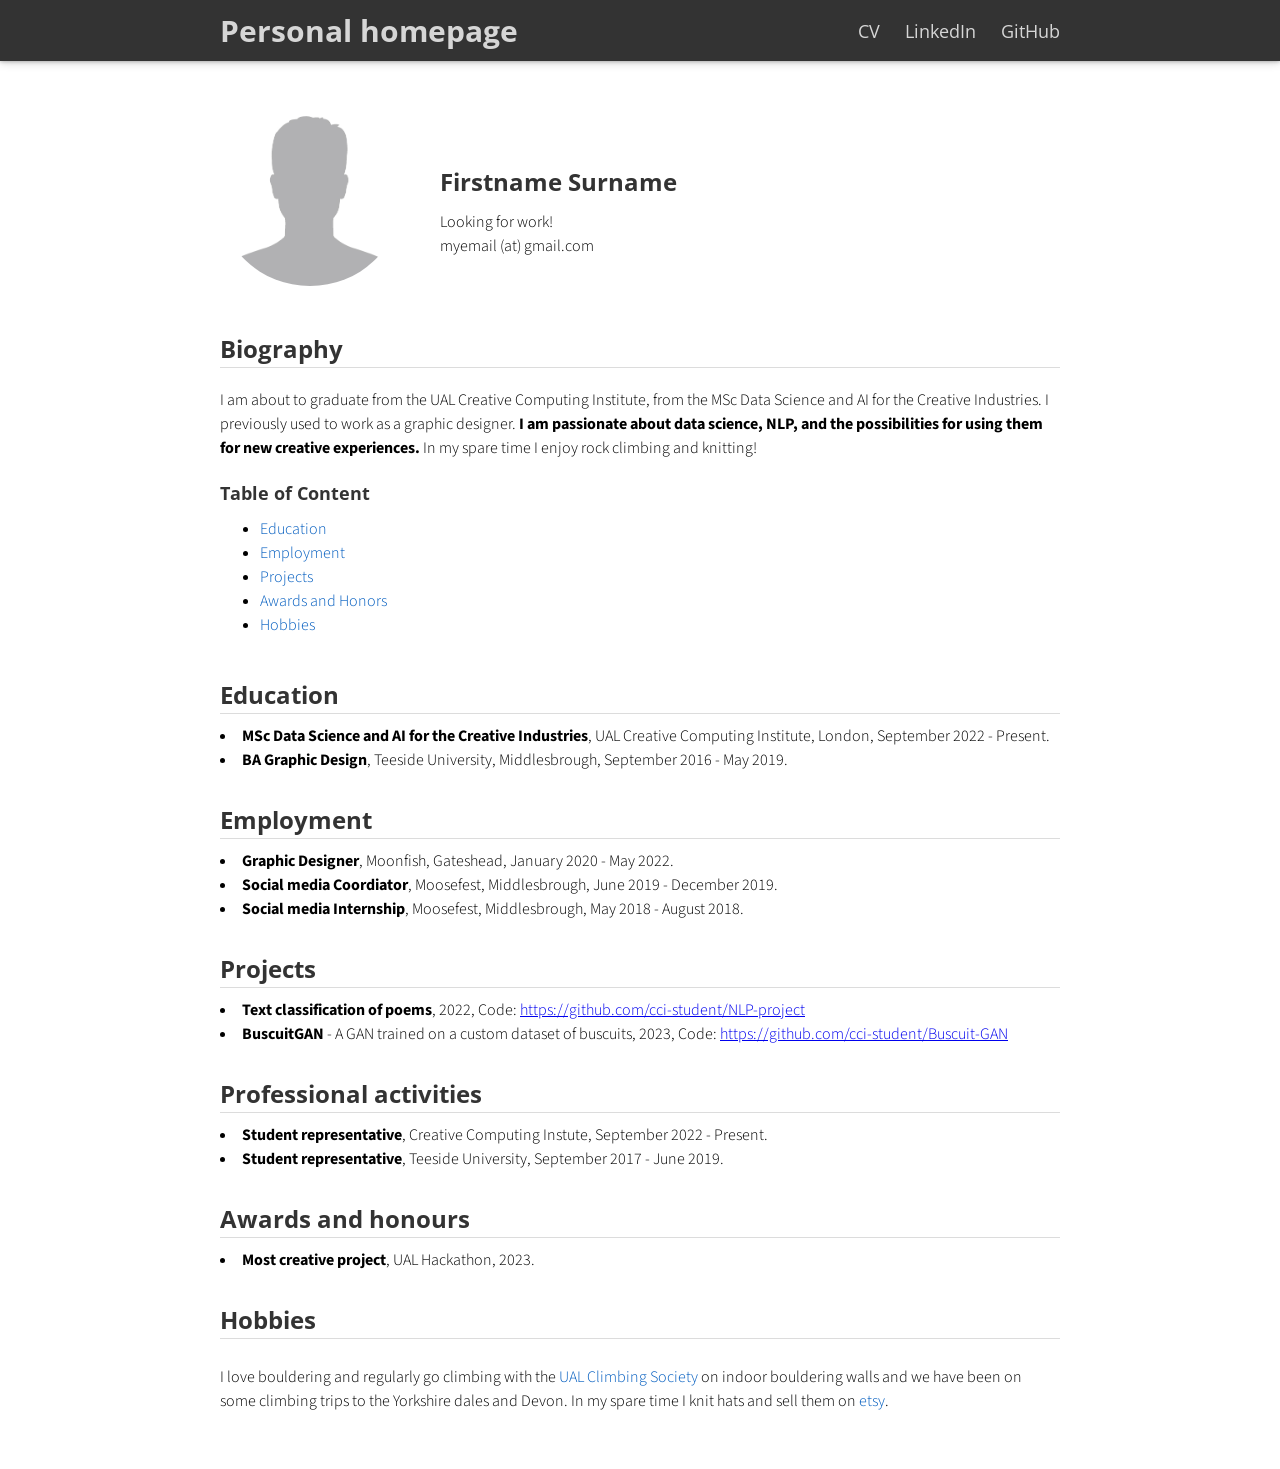
==== index.html @ f618147a "1" ====
<!doctype html>
<html>

<head>
  <title>Personal webpage</title>
  <meta charset="utf-8" name="viewport" content="width=device-width, initial-scale=1">
  <link href="css/frame.css" media="screen" rel="stylesheet" type="text/css" />
  <link href="css/controls.css" media="screen" rel="stylesheet" type="text/css" />
  <link href="css/custom.css" media="screen" rel="stylesheet" type="text/css" />
  <link href='https://fonts.googleapis.com/css?family=Open+Sans:400,700' rel='stylesheet' type='text/css'>
  <link href='https://fonts.googleapis.com/css?family=Open+Sans+Condensed:300,700' rel='stylesheet' type='text/css'>
  <link href="https://fonts.googleapis.com/css?family=Source+Sans+Pro:400,700" rel="stylesheet">
  <script src="https://ajax.googleapis.com/ajax/libs/jquery/3.3.1/jquery.min.js"></script>
  <script src="js/menu.js"></script>
  <script>
    (function (i, s, o, g, r, a, m) {
      i['GoogleAnalyticsObject'] = r;
      i[r] = i[r] || function () {
        (i[r].q = i[r].q || []).push(arguments)
      }, i[r].l = 1 * new Date();
      a = s.createElement(o),
        m = s.getElementsByTagName(o)[0];
      a.async = 1;
      a.src = g;
      m.parentNode.insertBefore(a, m)
    })(window, document, 'script', 'https://www.google-analytics.com/analytics.js', 'ga');
    ga('create', 'UA-103598896-1', 'auto');
    ga('send', 'pageview');
  </script>
</head>

<body>
  <div class="menu-container"></div>
  <div class="content-container">
    <div class="content">
      <div class="content-table flex-column">
        <div class="flex-row">
          <div class="flex-item flex-column">
            <img class="image" id="me" src="img/blank-profile-pic.jpeg">
          </div>
          <div class="flex-item flex-column">
            <h2>Firstname Surname</h2>
            <p class="text">
              Looking for work!<br>
              myemail (at) gmail.com<br>
           </p>
          </div>
        </div>
        <div class="flex-row">
          <div class="flex-item flex-column">
            <h2>Biography</h2>
            <hr>
            <p class="text">
              I am about to graduate from the UAL Creative Computing Institute, from the MSc Data Science and AI for the Creative Industries. I previously used to work as a graphic designer.
              <b>I am passionate about data science, NLP, and the possibilities for using them for new creative experiences.</b> In my spare time I enjoy rock climbing and knitting!
            </p>
            <h3>Table of Content</h3>
            <ul>
              <li><a href="#Education">Education</a></li>
              <li><a href="#Employment">Employment</a></li>
              <li><a href="#project">Projects</a></li>
              <li><a href="#award">Awards and Honors</a></li>
              <li><a href="#hobbies">Hobbies</a></li>
            </ul>
            <h2 id="project">Education</h2>
            <hr>
            <li><b>MSc Data Science and AI for the Creative Industries</b>, UAL Creative Computing Institute, London, September 2022 - Present.</li>
            <li><b>BA Graphic Design</b>, Teeside University, Middlesbrough, September 2016 - May 2019.</li>
            <h2 id="project">Employment</h2>
            <hr>
            <li><b>Graphic Designer</b>, Moonfish, Gateshead, January 2020 - May 2022.</li>
            <li><b>Social media Coordiator</b>, Moosefest, Middlesbrough, June 2019 - December 2019.</li>
            <li><b>Social media Internship</b>, Moosefest, Middlesbrough, May 2018 - August 2018.</li>
            <h2 id="project">Projects</h2>
            <hr>
            <li><b>Text classification of poems</b>, 2022, Code: <a href= "https://github.com/cci-student/NLP-project">https://github.com/cci-student/NLP-project</li></a>
            <li><b>BuscuitGAN</b> - A GAN trained on a custom dataset of buscuits, 2023, Code: <a href= "https://github.com/cci-student/Buscuit-GAN">https://github.com/cci-student/Buscuit-GAN</li></a>
            <h2 id="professional">Professional activities</h2>
            <hr>
            <li><b>Student representative</b>, Creative Computing Instute, September 2022 - Present.</li>
            <li><b>Student representative</b>, Teeside University, September 2017 - June 2019.</li>
            <h2 id="award">Awards and honours</h2>
            <hr>
            <li><b>Most creative project</b>, UAL Hackathon, 2023.</li>
            <h2 id="hobbies">Hobbies</h2>
            <hr>
            <p>I love bouldering and regularly go climbing with the <a href="https://www.arts-su.com/yourcommunities/clubs/club/ualclimbing/">UAL Climbing Society</a> on indoor bouldering walls and we have been on some climbing trips to the Yorkshire dales and Devon. In my spare time I knit hats and sell them on <a href="https://www.etsy.com/uk/">etsy</a>.</p>
          <!--End Projects-->
        </div>
      </div>
    </div>
  </div>
</body>

</html>
---- css/frame.css ----
/*************************************************************************
 * GitHub: https://github.com/yenchiah/project-website-template
 * Version: v3.40
 * This CSS file is for the website frame
 * If you want to keep this template updated, avoid modifying this file
 * Instead, add your own CSS in the custom.css file
 *************************************************************************/

html,
body {
  margin: 0;
  padding: 0;
  background-color: white;
  font-family: 'Open Sans', Helvetica, Arial, sans-serif;
  left: 0;
  right: 0;
  width: auto;
}

/* This is a hack for FireFox that the <b> tag does not work */
strong,
b {
  font-weight: bold;
}

a {
  outline: none;
  cursor: pointer;
}

img {
  -webkit-touch-callout: none;
  -webkit-user-select: none;
  -khtml-user-select: none;
  -moz-user-select: none;
  -ms-user-select: none;
  user-select: none;
}

video {
  -webkit-touch-callout: none;
  -webkit-user-select: none;
  -khtml-user-select: none;
  -moz-user-select: none;
  -ms-user-select: none;
  user-select: none;
}

h2 {
  font-size: 24px;
  color: #333333;
  margin: 30px 0 0 0;
  padding: 0;
  font-weight: bold;
  font-family: 'Open Sans', Helvetica, Arial, sans-serif;
}

h3 {
  font-size: 18px;
  color: #333333;
  margin: 10px 0 0 0;
  padding: 0;
  font-weight: bold;
  font-family: 'Open Sans', Helvetica, Arial, sans-serif;
}

ul,
ol {
  margin: 10px 0 10px 0;
}

li ol,
li ul {
  margin: 0;
}

hr {
  border: 0;
  height: 1px;
  background: rgb(220, 220, 220);
  margin: 0 0 10px 0;
}

.menu-container {
  z-index: 2;
  position: relative;
  width: 100%;
  background-color: #333333;
  min-width: 300px;
  -webkit-touch-callout: none;
  -webkit-user-select: none;
  -khtml-user-select: none;
  -moz-user-select: none;
  -ms-user-select: none;
  user-select: none;
  box-shadow: 0 0px 4px rgb(0 0 0 / 32%), 0 0px 10px rgb(0 0 0 / 23%);
}

.menu {
  position: relative;
  margin: 0 auto;
  max-width: 900px;
}

.menu .menu-table {
  padding: 0px 10px;
  width: 100%;
  margin: 0;
}

.menu .menu-highlight {
  color: rgb(255, 255, 255) !important;
  opacity: 1 !important;
  font-weight: 700 !important;
}

.menu .logo {
  margin-left: 20px;
}

.menu .logo a {
  color: rgba(255, 255, 255, 0.8);
  font-family: 'Open Sans Condensed', Helvetica, Arial, sans-serif;
  font-size: 30px;
  text-decoration: none;
  font-weight: 700;
  flex: 1 auto;
  padding: 10px 0;
}

.menu .logo a:hover {
  cursor: pointer;
}

.menu .logo img {
  margin: 0;
  padding: 0;
}

.menu .menu-button {
  width: 40px;
  height: 40px;
  display: none;
  cursor: pointer;
  margin-right: 20px;
}

.menu .menu-button img {
  width: 30px;
  height: 30px;
}

.menu .menu-items {
  align-self: stretch;
}

.menu .menu-items>a,
.menu .menu-items>div {
  color: rgba(255, 255, 255, 0.8);
  text-decoration: none;
  font-weight: 400;
  font-size: 18px;
  flex: 1 auto;
  transition: opacity 0.1s ease-in-out;
  -moz-transition: opacity 0.1s ease-in-out;
  -webkit-transition: opacity 0.1s ease-in-out;
  font-family: 'Open Sans', Helvetica, Arial, sans-serif;
  white-space: nowrap;
  display: flex;
  align-items: center;
  height: 100%;
}

.menu .menu-items>a:not(:last-child),
.menu .menu-items>div:not(:last-child) {
  margin-right: 25px;
}

.menu .menu-items>a:hover,
.menu .menu-items>div:hover {
  color: rgb(255, 255, 255);
  opacity: 1;
  cursor: pointer;
}

.menu .menu-items .dropdown {
  overflow: hidden;
  cursor: pointer;
}

.menu .menu-items .dropdown .dropbtn {
  font-family: inherit;
  text-decoration: inherit;
  color: inherit;
  font-weight: inherit;
  font-size: inherit;
  transition: inherit;
  -moz-transition: inherit;
  -webkit-transition: inherit;
  white-space: inherit;
  display: flex;
  align-items: center;
  height: 100%;
}

.menu .menu-items .dropdown i {
  color: #ffffff;
  margin-left: 5px;
}

.menu .menu-items .dropdown .dropdown-content {
  display: none;
  position: absolute;
  background-color: #f9f9f9;
  min-width: 100px;
  box-shadow: 0px 8px 16px 0px rgba(0, 0, 0, 0.2);
  z-index: 1;
  top: 100%;
  border-top: 3px solid #848484;
  border-bottom-left-radius: 2px;
  border-bottom-right-radius: 2px;
}

.menu .menu-items .dropdown .dropdown-content a {
  color: black;
  padding: 10px 20px;
  text-decoration: none;
  display: block;
  text-align: left;
}

.menu .menu-items .dropdown .dropdown-content a:hover {
  background-color: #ddd;
  color: black;
}

.menu .menu-items .dropdown .dropdown-content a:last-child:hover {
  border-bottom-left-radius: 2px;
  border-bottom-right-radius: 2px;
}

.menu .menu-items .dropdown:hover .dropdown-content {
  display: block;
}

.content-container {
  z-index: 1;
  position: relative;
  width: 100%;
  min-width: 300px;
}

.content {
  position: relative;
  margin: 0 auto;
  font-size: 16px;
  font-family: 'Source Sans Pro', Helvetica, Arial, sans-serif;
  font-weight: 300;
  line-height: 1.5;
  max-width: 900px;
  overflow-x: auto;
}

.content p a,
.content ul a,
.content ol a {
  text-decoration: none;
  color: #005cbf;
}

.content p a:hover,
.content ul a:hover,
.content ol a:hover {
  text-decoration: underline;
}

.content-table {
  padding: 40px 10px;
  width: 100%;
  margin: 0;
}

.banner {
  position: relative;
  font-size: 16px;
  font-family: 'Source Sans Pro', Helvetica, Arial, sans-serif;
  font-weight: 300;
  line-height: 1.5;
  overflow-x: auto;
  background-color: #005cbf;
  display: flex;
}

.banner .banner-table {
  padding: 0;
  width: 100%;
  margin: 0 auto;
  align-self: flex-end;
}

.banner h2,
.banner h3,
.banner p,
.banner span {
  color: white;
}

.banner .flex-item {
  max-width: 900px;
  margin: 20px auto;
  padding: 0 30px;
}

.flex-column {
  display: flex;
  flex-direction: column;
  flex-wrap: wrap;
  justify-content: flex-start;
  align-items: stretch;
  align-content: stretch;
  box-sizing: border-box;
}

.flex-row-space-between {
  display: flex;
  flex-direction: row;
  flex-wrap: wrap;
  justify-content: space-between;
  align-items: center;
  align-content: stretch;
  box-sizing: border-box;
}

.flex-row {
  display: flex;
  flex-direction: row;
  flex-wrap: wrap;
  justify-content: flex-start;
  align-items: center;
  align-content: stretch;
  box-sizing: border-box;
}

.flex-row-center {
  display: flex;
  flex-direction: row;
  flex-wrap: wrap;
  justify-content: center;
  align-items: center;
  align-content: stretch;
  box-sizing: border-box;
}

.flex-item-stretch {
  flex: 1 auto;
}

.flex-item-stretch-2 {
  flex: 1 auto;
}

.flex-item-stretch-3 {
  flex: 1 auto;
}

.flex-item-stretch-4 {
  flex: 1 auto;
}

.flex-item-stretch-5 {
  flex: 1 auto;
}

.flex-item {
  margin: 0 20px;
}

.left-align {
  float: left;
}

.right-align {
  float: right;
}

.full-width {
  width: 100%;
}

.badge-text {
  font-size: 30px;
  font-weight: 700;
}

.text {
  margin: 10px 0 10px 0;
  padding: 0;
}

.text-large-margin {
  margin: 15px 0 15px 0;
  padding: 0;
}

.text-small-margin {
  margin: 5px 0 5px 0;
  padding: 0;
}

.text-no-margin {
  margin: 0;
  padding: 0;
}

.image {
  border-radius: 2px;
  width: 100%;
  margin: 15px 0;
  -webkit-touch-callout: none;
  -webkit-user-select: none;
  -khtml-user-select: none;
  -moz-user-select: none;
  -ms-user-select: none;
  user-select: none;
  display: flex;
}

.image.center {
  align-self: center;
}

.image img,
.image video {
  width: 100%;
  height: 100%;
  box-sizing: border-box;
  display: table-cell;
  overflow: hidden;
  border-radius: 2px;
}

.adaptive-image {
  background-position: center;
  background-repeat: no-repeat;
  background-size: cover;
}

.image-wrap-text {
  float: left;
  margin: 5px 40px 25px 0;
}

.image-caption {
  width: 100%;
  text-align: center;
  margin-top: -10px;
  margin-bottom: 10px;
}

.max-width-400 {
  max-width: 400px;
}

.max-width-140 {
  max-width: 140px;
}

ol.publication {
  display: flex;
  flex-direction: column-reverse;
  list-style: none;
  margin: 7px 0 7px 0;
  padding: 0;
  flex-wrap: wrap;
}

ol.publication li {
  display: flex;
  align-items: baseline;
  margin: 0;
  padding: 0;
}

ol.publication li p:before {
  line-height: 1;
  margin-right: 5px;
}

ol.publication.C-list {
  counter-reset: C-counter;
}

ol.publication.C-list li p {
  counter-increment: C-counter;
}

ol.publication.C-list li p:before {
  content: "[C"counter(C-counter)"]";
}

ol.publication.J-list {
  counter-reset: J-counter;
}

ol.publication.J-list li p {
  counter-increment: J-counter;
}

ol.publication.J-list li p:before {
  content: "[J"counter(J-counter)"]";
}

ol.publication.T-list {
  counter-reset: T-counter;
}

ol.publication.T-list li p {
  counter-increment: T-counter;
}

ol.publication.T-list li p:before {
  content: "[T"counter(T-counter)"]";
}

ol.publication.O-list {
  counter-reset: O-counter;
}

ol.publication.O-list li p {
  counter-increment: O-counter;
}

ol.publication.O-list li p:before {
  content: "[O"counter(O-counter)"]";
}

ol.publication.P-list {
  counter-reset: P-counter;
}

ol.publication.P-list li p {
  counter-increment: P-counter;
}

ol.publication.P-list li p:before {
  content: "[P"counter(P-counter)"]";
}

ol.publication.M-list {
  counter-reset: M-counter;
}

ol.publication.M-list li p {
  counter-increment: M-counter;
}

ol.publication.M-list li p:before {
  content: "[M"counter(M-counter)"]";
}

ol.publication.F-list {
  counter-reset: F-counter;
}

ol.publication.F-list li p {
  counter-increment: F-counter;
}

ol.publication.F-list li p:before {
  content: "[F"counter(F-counter)"]";
}

ol.publication.A-list {
  counter-reset: A-counter;
}

ol.publication.A-list li p {
  counter-increment: A-counter;
}

ol.publication.A-list li p:before {
  content: "[A"counter(A-counter)"]";
}

ol.nested {
  list-style: none;
  counter-reset: item;
}

ol.nested>li:before {
  counter-increment: item;
  content: counters(item, ".") ". ";
  padding-right: 0.6em;
}

.noselect {
  -webkit-touch-callout: none;
  -webkit-user-select: none;
  -khtml-user-select: none;
  -moz-user-select: none;
  -ms-user-select: none;
  user-select: none;
}

.center-align-content {
  display: flex;
  justify-content: center;
  align-items: center;
}

.left-align-content {
  display: flex;
  justify-content: flex-start;
  align-items: center;
}

.text-large {
  font-size: 20px;
}

.text-small {
  font-size: 12px;
}

.text-italic {
  font-style: italic;
}

.text-justify {
  text-align: justify;
}

.text-center {
  text-align: center;
}

.iframe-container {
  position: absolute;
  top: 61px;
  bottom: 0;
  left: 0;
  height: auto;
  width: 100%;
  min-width: 300px;
}

.iframe {
  border: 0;
  width: 100%;
  height: 100%;
}

.iframe-in-body {
  width: 100%;
  height: 400px;
  border: 1px solid #666666;
  margin: 15px 0;
}

.iframe-in-tab {
  width: 100%;
  height: 400px;
  border: 0;
  margin: 0;
  padding: 0;
}

.force-no-scroll {
  overflow-y: hidden;
}

.force-scroll {
  overflow-y: scroll;
}

.highlight-text {
  font-weight: bold;
}

.custom-text-info,
.custom-text-info p,
.custom-text-info a {
  color: #17a2b8;
}

.custom-text-info a:hover {
  color: #007082;
}

.custom-text-primary,
.custom-text-primary p,
.custom-text-primary a {
  color: #007bff;
}

.custom-text-primary a:hover {
  color: #005cbf;
}

.custom-text-danger,
.custom-text-danger p,
.custom-text-danger a {
  color: #dc3545;
}

.custom-text-danger a:hover {
  color: #a71120;
}

.gallery {
  display: flex;
  flex-direction: row;
  flex-wrap: wrap;
  justify-content: flex-start;
  align-items: center;
  align-content: stretch;
  box-sizing: border-box;
  width: 100%;
  padding: 0 5px;
}

.gallery>a.flex-column,
.gallery>div.flex-column {
  color: black;
  text-decoration: none;
  padding: 15px;
  cursor: default;
}

.gallery>a.flex-column>img,
.gallery>a.flex-column>video,
.gallery>div.flex-column>img,
.gallery>div.flex-column>video {
  border-radius: 2px;
  width: 100%;
  background-image: url(../img/loading.gif);
  background-repeat: no-repeat;
  background-size: 30px 30px;
  background-position: center;
  min-height: 50px;
}

.gallery>a.flex-column>div,
.gallery>div.flex-column>div,
.gallery>a.flex-column>h3,
.gallery>div.flex-column>h3 {
  width: 100%;
  text-align: center;
}

.masonry {
  column-count: 2;
  column-fill: balance;
  column-gap: 0;
  box-sizing: border-box;
  width: 100%;
  padding: 0 5px;
  position: relative;
}

.masonry figure {
  break-inside: avoid;
  page-break-inside: avoid;
  border: 0;
  color: black;
  text-decoration: none;
  padding: 10px;
  margin: 0;
  cursor: default;
  -webkit-touch-callout: none;
  -webkit-user-select: none;
  -khtml-user-select: none;
  -moz-user-select: none;
  -ms-user-select: none;
  user-select: none;
  border: 5px solid transparent;
  position: relative;
  box-sizing: border-box;
  display: flex;
  flex-direction: column;
  flex-wrap: wrap;
  justify-content: flex-start;
  align-items: stretch;
  align-content: stretch;
}

.masonry figure.selected {
  border: 5px solid #007bff;
  -moz-box-shadow: inset 0 0 4px 1px #6d6d6d;
  -webkit-box-shadow: inset 0 0 4px 1px #6d6d6d;
  box-shadow: inset 0 0 4px 1px #6d6d6d;
}

.masonry figure>img,
.masonry figure>video {
  width: 100%;
  background-image: url(../img/loading.gif);
  background-repeat: no-repeat;
  background-size: 30px 30px;
  background-position: center;
  min-height: 50px;
  display: block;
  box-sizing: border-box;
  position: relative;
}

.masonry figure>figcaption {
  position: absolute;
  bottom: max(min(2vw, 20px), 15px);
  left: max(min(2vw, 20px), 15px);
  right: max(min(2vw, 20px), 15px);
  font-family: 'Oswald', Helvetica, Arial, sans-serif;
  width: auto;
  display: block;
  box-sizing: border-box;
  margin: 0;
  padding: 0;
  font-size: 25px;
  font-size: max(min(6vw, 21px), 16px);
  line-height: 1.3;
  font-weight: bold;
  color: #fff;
  text-align: center;
  background-color: transparent;
  text-shadow: -1px 1px 0 #000, 1px 1px 0 #000, 1px -1px 0 #000, -1px -1px 0 #000;
}

.masonry figure>figcaption.text-only {
  position: initial;
  background-color: rgb(80, 80, 80);
  padding: 20px 20px;
  text-shadow: none;
}

.masonry figure>figcaption.text-bottom {
  position: initial;
  font-family: 'Source Sans Pro', Helvetica, Arial, sans-serif;
  padding: 5px 5px;
  text-shadow: none;
  color: #000;
  font-weight: normal;
  font-size: 16px;
}

.masonry figure>div {
  width: calc(100% - 20px);
  display: block;
  box-sizing: border-box;
  position: absolute;
  line-height: 2;
  top: 10px;
  left: 10px;
  font-family: 'Source Sans Pro', Helvetica, Arial, sans-serif;
  font-size: 14px;
  background-color: rgba(255, 255, 255, 0.5);
  color: #000;
  text-align: center;
  padding: 0;
  height: 30px;
  margin: 0;
}

.masonry figure>div>a {
  cursor: alias;
  font-family: 'Source Sans Pro', Helvetica, Arial, sans-serif;
  font-size: 14px;
  color: #000;
  text-decoration: underline;
}

.custom-table-container {
  display: grid;
  width: fit-content;
  width: -moz-fit-content;
  margin: 15px 0;
}

.custom-table-container.center {
  margin-left: auto;
  margin-right: auto;
}

.custom-table {
  display: block;
  overflow-x: auto;
  border: 1px solid #666666;
  border-collapse: collapse;
  border-spacing: 0;
  empty-cells: show;
  margin: 0;
  padding: 0;
}

.custom-table thead {
  text-align: left;
  border-bottom: 1px solid #666666;
}

.custom-table tfoot {
  border-top: 1px solid #666666;
}

.custom-table tr.bg-color-gray {
  background-color: #dadada;
}

.custom-table tr.bg-color-light-gray {
  background-color: #efefef;
}

.custom-table td,
.custom-table th {
  padding: 5px 10px;
}

.custom-survey p.custom-answer-survey {
  font-family: 'Source Sans Pro', Helvetica, Arial, sans-serif;
  box-sizing: border-box;
  padding: 5px 10px;
  margin-top: 15px;
  margin-bottom: 0;
  margin-right: 0;
  margin-left: 0;
  background: rgb(255, 255, 255);
  border: 1px solid #7d7d7d;
  font-size: 18px;
  outline: none;
  border-radius: 0;
  width: 100%;
  white-space: pre-wrap;
  word-wrap: break-word;
  overflow-y: visible;
  overflow-x: hidden;
  min-height: 40px;
  word-break: break-word;
  hyphens: auto;
}

.custom-survey input.custom-textbox-survey,
.custom-survey textarea.custom-textbox-survey {
  font-family: 'Source Sans Pro', Helvetica, Arial, sans-serif;
  box-sizing: border-box;
  padding: 5px 10px;
  background: rgb(255, 255, 255);
  border: 1px solid #7d7d7d;
  font-size: 18px;
  outline: none;
  border-radius: 0;
  resize: none;
  width: 100%;
  white-space: pre-wrap;
  word-wrap: break-word;
  overflow-y: visible;
  overflow-x: hidden;
  min-height: 130px;
}

.custom-survey input[readonly].custom-textbox-survey,
.custom-survey textarea[readonly].custom-textbox-survey {
  cursor: default;
  background: rgb(230, 230, 230);
}

.custom-survey .custom-radio-group-survey {
  column-count: 1;
  column-fill: balance;
  column-gap: 0;
}

.custom-survey .custom-radio-group-survey.image-only {
  column-count: 2;
  column-fill: balance;
  column-gap: 0;
}

.custom-survey .custom-radio-group-survey div {
  display: flex;
  position: relative;
  width: 100%;
  break-inside: avoid;
}

.custom-survey .custom-radio-group-survey label>img {
  width: calc(100% - 5px);
  margin-top: 5px;
  margin-bottom: 10px;
  border-radius: 51%;
  box-shadow: 0 0px 4px rgba(0, 0, 0, 0.32), 0 0px 10px rgba(0, 0, 0, 0.23);
}

.custom-survey .custom-radio-group-survey input[type="radio"]+label,
.custom-survey .custom-radio-group-survey input[type="checkbox"]+label {
  position: relative;
  padding: 10px 10px 10px 48px;
  cursor: pointer;
  font-size: 16px;
  line-height: 1.8;
  display: grid;
  color: black;
  border: 0;
  font-family: 'Source Sans Pro', Helvetica, Arial, sans-serif;
  -webkit-touch-callout: none;
  -webkit-user-select: none;
  -khtml-user-select: none;
  -moz-user-select: none;
  -ms-user-select: none;
  user-select: none;
  width: 100%;
}

.custom-survey .custom-radio-group-survey.image-only input[type="radio"]+label,
.custom-survey .custom-radio-group-survey.image-only input[type="checkbox"]+label {
  padding: 10px;
}

.custom-survey .custom-radio-group-survey input[type="radio"]+label>figure,
.custom-survey .custom-radio-group-survey input[type="checkbox"]+label>figure {
  break-inside: avoid;
  page-break-inside: avoid;
  border: 0;
  color: black;
  text-decoration: none;
  padding: 0;
  margin: 0 auto;
  cursor: pointer;
  -webkit-touch-callout: none;
  -webkit-user-select: none;
  -khtml-user-select: none;
  -moz-user-select: none;
  -ms-user-select: none;
  user-select: none;
  position: relative;
  box-sizing: border-box;
  display: flex;
  flex-direction: column;
  flex-wrap: wrap;
  justify-content: flex-start;
  align-items: stretch;
  align-content: stretch;
  width: 100%;
}

.custom-survey .custom-radio-group-survey input[type="radio"]+label>figure>img,
.custom-survey .custom-radio-group-survey input[type="radio"]+label>figure>video,
.custom-survey .custom-radio-group-survey input[type="checkbox"]+label>figure>img,
.custom-survey .custom-radio-group-survey input[type="checkbox"]+label>figure>video {
  width: 100%;
  background-image: url(../img/loading.gif);
  background-repeat: no-repeat;
  background-size: 30px 30px;
  background-position: center;
  min-height: 50px;
  display: block;
  box-sizing: border-box;
  position: relative;
}

.custom-survey .custom-radio-group-survey input[type="radio"]+label>figure>figcaption,
.custom-survey .custom-radio-group-survey input[type="checkbox"]+label>figure>figcaption {
  position: absolute;
  bottom: max(min(2vw, 10px), 5px);
  left: max(min(2vw, 10px), 5px);
  right: max(min(2vw, 10px), 5px);
  font-family: 'Oswald', Helvetica, Arial, sans-serif;
  width: auto;
  display: block;
  box-sizing: border-box;
  margin: 0;
  padding: 0;
  font-size: 25px;
  font-size: max(min(4.5vw, 20px), 16px);
  line-height: 1.3;
  font-weight: bold;
  color: #fff;
  text-align: center;
  background-color: transparent;
  text-shadow: -1px 1px 0 #000, 1px 1px 0 #000, 1px -1px 0 #000, -1px -1px 0 #000;
}

.custom-survey .custom-radio-group-survey input[type="radio"]+label>figure>figcaption.text-only,
.custom-survey .custom-radio-group-survey input[type="checkbox"]+label>figure>figcaption.text-only {
  position: initial;
  background-color: rgb(80, 80, 80);
  padding: 25px 25px;
  text-shadow: none;
}

.custom-survey .custom-radio-group-survey input[type="radio"]+label>figure>div,
.custom-survey .custom-radio-group-survey input[type="checkbox"]+label>figure>div {
  width: 100%;
  display: block;
  box-sizing: border-box;
  position: absolute;
  line-height: 2;
  font-family: 'Source Sans Pro', Helvetica, Arial, sans-serif;
  font-size: 14px;
  background-color: rgba(255, 255, 255, 0.5);
  color: #000;
  text-align: center;
  padding: 0;
  height: 30px;
  margin: 0;
}

.custom-survey .custom-radio-group-survey input[type="radio"]+label>figure>div>a,
.custom-survey .custom-radio-group-survey input[type="checkbox"]+label>figure>div>a {
  cursor: alias;
  font-family: 'Source Sans Pro', Helvetica, Arial, sans-serif;
  font-size: 14px;
  color: #000;
  text-decoration: underline;
}

.custom-survey .custom-radio-group-survey input[type="radio"]:not(:disabled):hover,
.custom-survey .custom-radio-group-survey input[type="checkbox"]:not(:disabled):hover {
  color: #333333;
  background-color: #eeeeee;
}

.custom-survey .custom-radio-group-survey input[type="radio"]:disabled,
.custom-survey .custom-radio-group-survey input[type="checkbox"]:disabled {
  opacity: 0.4;
}

.custom-survey .custom-radio-group-survey input[type="radio"],
.custom-survey .custom-radio-group-survey input[type="checkbox"] {
  padding: 0;
  text-align: center;
  outline: none;
  cursor: pointer;
  box-shadow: none;
  transition: background-color 0.1s, box-shadow 0.1s;
  text-decoration: none;
  box-sizing: border-box;
  background-color: white;
  border: 0;
  border-spacing: 0;
  display: inline-block;
  -webkit-touch-callout: none;
  -webkit-user-select: none;
  -khtml-user-select: none;
  -moz-user-select: none;
  -ms-user-select: none;
  user-select: none;
  position: absolute;
  left: -9999px;
}

.custom-survey .custom-radio-group-survey input[type="radio"]:checked+label,
.custom-survey .custom-radio-group-survey input[type="checkbox"]:checked+label {
  color: white;
  background-color: #007bff;
}

.custom-survey .custom-radio-group-survey input[type="radio"]+label:before,
.custom-survey .custom-radio-group-survey input[type="checkbox"]+label:before {
  content: '';
  position: absolute;
  left: 14px;
  top: 14px;
  width: 20px;
  height: 20px;
  border: 1px solid #aaa;
  background: #fff;
  z-index: 1;
}

.custom-survey .custom-radio-group-survey input[type="radio"]+label:before {
  border-radius: 100%;
}

.custom-survey .custom-radio-group-survey input[type="checkbox"]+label:before {
  border-radius: 2px;
}

.custom-survey .custom-radio-group-survey input[type="radio"]+label:after,
.custom-survey .custom-radio-group-survey input[type="checkbox"]+label:after {
  content: '';
  width: 14px;
  height: 14px;
  background: #005cbf;
  position: absolute;
  top: 18px;
  left: 18px;
  -webkit-transition: all 0.1s ease;
  transition: all 0.1s ease;
  z-index: 1;
}

.custom-survey .custom-radio-group-survey input[type="radio"]+label:after {
  border-radius: 100%;
}

.custom-survey .custom-radio-group-survey input[type="checkbox"]+label:after {
  border-radius: 2px;
}

.custom-survey .custom-radio-group-survey input[type="radio"]:not(:checked)+label:after,
.custom-survey .custom-radio-group-survey input[type="checkbox"]:not(:checked)+label:after {
  opacity: 0;
  -webkit-transform: scale(0);
  transform: scale(0);
}

.custom-survey .custom-radio-group-survey input[type="radio"]:checked+label:after,
.custom-survey .custom-radio-group-survey input[type="checkbox"]:checked+label:after {
  opacity: 1;
  -webkit-transform: scale(1);
  transform: scale(1);
}

.custom-survey {
  padding: 25px;
  background-color: #e7e7e7;
  border: 1px solid #2f2f2f;
  border-radius: 0;
  display: flex;
  flex-direction: column;
  flex-wrap: nowrap;
}

.custom-survey .text {
  margin-top: 0;
  margin-bottom: 0;
  color: black;
}

.custom-survey h3 {
  margin-top: 0;
}

.custom-survey .custom-textbox-survey {
  color: black;
}

.custom-survey textarea.custom-textbox-survey::-webkit-input-placeholder {
  /* Edge */
  color: #a8a8a8;
}

.custom-survey textarea.custom-textbox-survey:-ms-input-placeholder {
  /* Internet Explorer */
  color: #a8a8a8;
}

.custom-survey textarea.custom-textbox-survey::placeholder {
  color: #a8a8a8;
}

.custom-survey.answer-mode {
  background-color: #afafaf;
  border: 1px solid #5d5d5d;
}

.custom-survey.answer-mode .custom-radio-group-survey input[type="radio"]+label,
.custom-survey.answer-mode .custom-radio-group-survey input[type="checkbox"]+label {
  border: 3px solid #afafaf;
}

.custom-survey.answer-mode .custom-radio-group-survey input[type="radio"]:not(.highlight)+label,
.custom-survey.answer-mode .custom-radio-group-survey input[type="checkbox"]:not(.highlight):checked+label {
  color: black;
  background-color: #afafaf;
}

.custom-survey.answer-mode .custom-radio-group-survey input[type="radio"].highlight+label,
.custom-survey.answer-mode .custom-radio-group-survey input[type="checkbox"].highlight+label {
  box-shadow: 0px 0px 0px 5px white inset;
  background-color: #007bff;
  color: white;
}

.custom-survey.answer-mode .custom-textbox-survey {
  color: #636363;
}

.custom-survey.answer-mode .custom-textbox-survey:disabled {
  background: #dddddd;
}

.no-top-margin {
  margin-top: 0;
}

.no-bottom-margin {
  margin-bottom: 0;
}

.break-long-url {
  /* These are technically the same, but use both */
  overflow-wrap: break-word;
  word-wrap: break-word;

  -ms-word-break: break-all;
  /* This is the dangerous one in WebKit, as it breaks things wherever */
  word-break: break-all;
  /* Instead use this non-standard one: */
  word-break: break-word;

  /* Adds a hyphen where the word breaks, if supported (No Blink) */
  -ms-hyphens: auto;
  -moz-hyphens: auto;
  -webkit-hyphens: auto;
  hyphens: auto;
}

.graph-title {
  font-size: 20px;
  margin-bottom: 0;
  margin-top: 15px;
}

.add-top-margin {
  margin-top: 15px;
}

.add-top-margin-small {
  margin-top: 5px;
}

.add-top-margin-large {
  margin-top: 30px;
}

.add-bottom-margin {
  margin-bottom: 15px;
}

.add-bottom-margin-small {
  margin-bottom: 5px;
}

.add-bottom-margin-large {
  margin-bottom: 30px;
}

@media screen and (min-width: 900px) {
  .flex-item-stretch {
    flex: 1;
  }

  .flex-item-stretch-2 {
    flex: 2;
  }

  .flex-item-stretch-3 {
    flex: 3;
  }

  .flex-item-stretch-4 {
    flex: 4;
  }

  .flex-item-stretch-5 {
    flex: 5;
  }
}

@media screen and (max-width: 750px) {
  .logo {
    -webkit-tap-highlight-color: transparent;
  }

  .menu .menu-button {
    display: flex;
    flex-direction: row;
    flex-wrap: wrap;
    justify-content: flex-end;
    align-items: center;
    align-content: stretch;
    box-sizing: border-box;
    -webkit-tap-highlight-color: transparent;
  }

  .menu .menu-button:focus {
    pointer-events: none;
  }

  .menu .menu-button:focus+.menu-items {
    display: block;
  }

  .menu .menu-button:focus+.menu-items>a,
  .menu .menu-button:focus+.menu-items>div {
    display: block;
  }

  .menu .menu-items {
    display: none;
    width: 100%;
    margin-bottom: 10px;
    align-self: baseline;
  }

  .menu .menu-items:hover {
    display: block;
  }

  .menu .menu-items>a:not(:last-child),
  .menu .menu-items>div:not(:last-child) {
    margin-right: 0;
  }

  .menu .menu-items>a,
  .menu .menu-items>div {
    display: block;
    width: 100%;
    padding: 10px 0;
    border-top: 1px solid rgba(255, 255, 255, 0.5);
  }

  .menu .menu-items .dropdown {
    padding-bottom: 0;
  }

  .menu .menu-items .dropdown .dropdown-content {
    margin-top: 10px;
    position: relative;
    display: block;
    background-color: inherit;
    color: inherit;
    box-shadow: none;
    border-top: 0;
  }

  .menu .menu-items .dropdown .dropdown-content a {
    border-top: 1px solid rgba(255, 255, 255, 0.5);
    color: rgba(255, 255, 255, 0.8);
    padding: 10px 20px;
    text-decoration: none;
    display: block;
    text-align: left;
  }

  .menu .menu-items .dropdown .dropdown-content a::before {
    content: "";
    display: inline-block;
    width: 0.5em;
    height: 0.5em;
    margin-right: 0.5em;
    margin-top: 0.25em;
    border-left: 1px solid;
    border-bottom: 1px solid;
    vertical-align: top;
    opacity: 0.5;
  }

  .menu .menu-items .dropdown .dropdown-content a:hover {
    background-color: inherit;
    color: inherit;
  }

  .menu .menu-items .dropdown .dropbtn {
    margin-top: 0;
    display: block;
    width: 100%;
    text-align: left;
  }

  .image-wrap-text {
    max-width: 100%;
    margin-bottom: 20px;
    margin-right: 0;
  }
}

@media screen and (min-width: 900px) {
  .masonry {
    column-count: 3;
  }

  .custom-survey .custom-radio-group-survey.image-only {
    column-count: 2;
  }

  .gallery>a.flex-column,
  .gallery>div.flex-column {
    flex: 1 0 25%;
    max-width: 25%;
  }
}

@media screen and (min-width: 700px) and (max-width: 900px) {
  .masonry {
    column-count: 3;
  }

  .custom-survey .custom-radio-group-survey.image-only {
    column-count: 2;
  }

  .gallery>a.flex-column,
  .gallery>div.flex-column {
    flex: 1 0 33.3%;
    max-width: 33.3%;
  }
}

@media screen and (min-width: 500px) and (max-width: 700px) {
  .masonry {
    column-count: 2;
  }

  .custom-survey .custom-radio-group-survey.image-only {
    column-count: 1;
  }

  .gallery>a.flex-column,
  .gallery>div.flex-column {
    flex: 1 0 50%;
    max-width: 50%;
  }
}

@media screen and (max-width: 500px) {
  .masonry {
    column-count: 1;
  }

  .custom-survey .custom-radio-group-survey.image-only {
    column-count: 1;
  }

  .gallery>a.flex-column,
  .gallery>div.flex-column {
    flex: 1 0 100%;
    max-width: 100%;
  }
}
---- css/controls.css ----
/*************************************************************************
 * GitHub: https://github.com/yenchiah/project-website-template
 * Version: v3.40
 * This CSS file has control elements that do not require JavaScript
 * If you want to keep this template updated, avoid modifying this file
 * Instead, add your own CSS in the custom.css file
 *************************************************************************/

.custom-image-button {
  display: flex;
  flex-direction: column;
  flex-wrap: wrap;
  justify-content: flex-start;
  align-items: stretch;
  align-content: stretch;
  box-sizing: border-box;
  text-decoration: none;
  -webkit-touch-callout: none;
  -webkit-user-select: none;
  -khtml-user-select: none;
  -moz-user-select: none;
  -ms-user-select: none;
  user-select: none;
}

.custom-button {
  font-family: 'Open Sans', Helvetica, Arial, sans-serif;
  padding: 10px 20px;
  text-align: center;
  font-size: 14px;
  line-height: 15px;
  outline: none;
  border-radius: 2px;
  cursor: pointer;
  box-shadow: none;
  transition: background-color 0.1s, box-shadow 0.1s, border 0.1s;
  text-decoration: none;
  display: block;
  box-sizing: border-box;
  color: white;
  border: 1px solid #7d7d7d;
  background-color: #7d7d7d;
  -webkit-touch-callout: none;
  -webkit-user-select: none;
  -khtml-user-select: none;
  -moz-user-select: none;
  -ms-user-select: none;
  user-select: none;
}

.custom-button:not(:disabled):hover {
  background-color: #4d4d4d;
  border-color: #4d4d4d;
}

.custom-button:not(:disabled):active {
  background-color: #4d4d4d;
  border-color: #4d4d4d;
}

.custom-button:disabled {
  opacity: 0.4;
  cursor: default;
}

.custom-button-primary {
  background-color: #007bff;
  border-color: #007bff;
}

.custom-button-primary:not(:disabled):hover {
  background-color: #005cbf;
  border-color: #005cbf;
}

.custom-button-primary:not(:disabled):active {
  background-color: #005cbf;
  border-color: #005cbf;
}

.custom-button-danger {
  background-color: #dc3545;
  border-color: #dc3545;
}

.custom-button-danger:not(:disabled):hover {
  background-color: #a71120;
  border-color: #a71120;
}

.custom-button-danger:not(:disabled):active {
  background-color: #a71120;
  border-color: #a71120;
}

.custom-button-info {
  background-color: #17a2b8;
  border-color: #17a2b8;
}

.custom-button-info:not(:disabled):hover {
  background-color: #007082;
  border-color: #007082;
}

.custom-button-info:not(:disabled):active {
  background-color: #007082;
  border-color: #007082;
}

.custom-button-flat {
  font-family: 'Open Sans', Helvetica, Arial, sans-serif;
  text-align: center;
  font-size: 16px;
  line-height: 16px;
  outline: none;
  border-radius: 48px;
  cursor: pointer;
  box-shadow: none;
  transition: background-color 0.1s, box-shadow 0.1s, border 0.1s;
  text-decoration: none;
  color: black;
  border: 1px solid #777777;
  background-color: white;
  padding: 13px;
  display: flex;
  flex-direction: row;
  flex-wrap: wrap;
  justify-content: center;
  align-items: center;
  align-content: center;
  box-sizing: border-box;
  -webkit-touch-callout: none;
  -webkit-user-select: none;
  -khtml-user-select: none;
  -moz-user-select: none;
  -ms-user-select: none;
  user-select: none;
}

.custom-button-flat.large {
  font-size: 18px;
  line-height: 18px;
  padding: 17px;
  border-radius: 56px;
}

.custom-button-flat.small {
  font-size: 14px;
  line-height: 14px;
  padding: 12px;
  border-radius: 42px;
}

.custom-button-flat:disabled {
  opacity: 0.4;
  cursor: default;
}

.custom-button-flat img {
  width: 20px;
  height: 20px;
}

.custom-button-flat.small img {
  width: 16px;
  height: 16px;
}

.custom-button-flat.large img {
  width: 24px;
  height: 24px;
}

.custom-button-flat span {
  margin-left: 6px;
}

input.custom-textbox,
textarea.custom-textbox {
  font-family: 'Source Sans Pro', Helvetica, Arial, sans-serif;
  box-sizing: border-box;
  padding: 5px 10px;
  background: rgb(255, 255, 255);
  border: 1px solid #7d7d7d;
  font-size: 16px;
  outline: none;
  border-radius: 2px;
  resize: vertical;
}

input.custom-textbox {
  min-height: 37px;
  max-height: 37px;
}

textarea.custom-textbox {
  min-height: 60px;
  max-height: 200px;
}

input[readonly].custom-textbox,
textarea[readonly].custom-textbox {
  cursor: default;
  background: rgb(230, 230, 230);
}

.control-group {
  display: flex;
  flex-direction: row;
  flex-wrap: wrap;
  justify-content: flex-start;
  align-items: center;
  align-content: stretch;
  box-sizing: border-box;
  -webkit-touch-callout: none;
  -webkit-user-select: none;
  -khtml-user-select: none;
  -moz-user-select: none;
  -ms-user-select: none;
  user-select: none;
}

.control-group .custom-image-button {
  margin: 10px 0 10px 0;
}

.control-group .custom-image-button:not(:last-child) {
  margin-right: 15px;
}

.control-group .custom-button {
  margin: 10px 0 10px 0;
}

.control-group .custom-button:not(:last-child) {
  margin-right: 15px;
}

.control-group .custom-button-flat {
  margin: 10px 0 10px 0;
}

.control-group .custom-button-flat:not(:last-child) {
  margin-right: 15px;
}

.control-group .custom-textbox {
  margin: 10px 0 10px 0;
}

.control-group .custom-textbox:not(:last-child) {
  margin-right: 15px;
}

@media screen and (max-width: 500px) {
  .stretch-on-mobile {
    margin-left: 0 !important;
    margin-right: 0 !important;
    flex: 1 0 100%;
    max-width: 100%;
  }
}

.pulse-white {
  box-shadow: 0 0 0 rgba(255, 255, 255, 0.5);
  animation: pulse-white 2s infinite;
}

@-webkit-keyframes pulse-white {
  0% {
    -webkit-box-shadow: 0 0 0 0 rgba(255, 255, 255, 0.5);
  }

  70% {
    -webkit-box-shadow: 0 0 0 15px rgba(255, 255, 255, 0);
  }

  100% {
    -webkit-box-shadow: 0 0 0 0 rgba(255, 255, 255, 0);
  }
}

@keyframes pulse-white {
  0% {
    -moz-box-shadow: 0 0 0 0 rgba(255, 255, 255, 0.5);
    box-shadow: 0 0 0 0 rgba(255, 255, 255, 0.5);
  }

  70% {
    -moz-box-shadow: 0 0 0 15px rgba(255, 255, 255, 0);
    box-shadow: 0 0 0 15px rgba(255, 255, 255, 0);
  }

  100% {
    -moz-box-shadow: 0 0 0 0 rgba(255, 255, 255, 0);
    box-shadow: 0 0 0 0 rgba(255, 255, 255, 0);
  }
}

.pulse-black {
  box-shadow: 0 0 0 rgba(0, 0, 0, 0.5);
  animation: pulse-black 2s infinite;
}

@-webkit-keyframes pulse-black {
  0% {
    -webkit-box-shadow: 0 0 0 0 rgba(0, 0, 0, 0.5);
  }

  70% {
    -webkit-box-shadow: 0 0 0 15px rgba(0, 0, 0, 0);
  }

  100% {
    -webkit-box-shadow: 0 0 0 0 rgba(0, 0, 0, 0);
  }
}

@keyframes pulse-black {
  0% {
    -moz-box-shadow: 0 0 0 0 rgba(0, 0, 0, 0.5);
    box-shadow: 0 0 0 0 rgba(0, 0, 0, 0.5);
  }

  70% {
    -moz-box-shadow: 0 0 0 15px rgba(0, 0, 0, 0);
    box-shadow: 0 0 0 15px rgba(0, 0, 0, 0);
  }

  100% {
    -moz-box-shadow: 0 0 0 0 rgba(0, 0, 0, 0);
    box-shadow: 0 0 0 0 rgba(0, 0, 0, 0);
  }
}

.pulse-primary {
  box-shadow: 0 0 0 rgba(0, 123, 255, 0.5);
  animation: pulse-primary 2s infinite;
}

@-webkit-keyframes pulse-primary {
  0% {
    -webkit-box-shadow: 0 0 0 0 rgba(0, 123, 255, 0.5);
  }

  70% {
    -webkit-box-shadow: 0 0 0 15px rgba(0, 123, 255, 0);
  }

  100% {
    -webkit-box-shadow: 0 0 0 0 rgba(0, 123, 255, 0);
  }
}

@keyframes pulse-primary {
  0% {
    -moz-box-shadow: 0 0 0 0 rgba(0, 123, 255, 0.5);
    box-shadow: 0 0 0 0 rgba(0, 123, 255, 0.5);
  }

  70% {
    -moz-box-shadow: 0 0 0 15px rgba(0, 123, 255, 0);
    box-shadow: 0 0 0 15px rgba(0, 123, 255, 0);
  }

  100% {
    -moz-box-shadow: 0 0 0 0 rgba(0, 123, 255, 0);
    box-shadow: 0 0 0 0 rgba(0, 123, 255, 0);
  }
}

.pulse-danger {
  box-shadow: 0 0 0 rgba(220, 53, 69, 0.5);
  animation: pulse-danger 2s infinite;
}

@-webkit-keyframes pulse-danger {
  0% {
    -webkit-box-shadow: 0 0 0 0 rgba(220, 53, 69, 0.5);
  }

  70% {
    -webkit-box-shadow: 0 0 0 15px rgba(220, 53, 69, 0);
  }

  100% {
    -webkit-box-shadow: 0 0 0 0 rgba(220, 53, 69, 0);
  }
}

@keyframes pulse-danger {
  0% {
    -moz-box-shadow: 0 0 0 0 rgba(220, 53, 69, 0.5);
    box-shadow: 0 0 0 0 rgba(220, 53, 69, 0.5);
  }

  70% {
    -moz-box-shadow: 0 0 0 15px rgba(220, 53, 69, 0);
    box-shadow: 0 0 0 15px rgba(220, 53, 69, 0);
  }

  100% {
    -moz-box-shadow: 0 0 0 0 rgba(220, 53, 69, 0);
    box-shadow: 0 0 0 0 rgba(220, 53, 69, 0);
  }
}

.pulse-info {
  box-shadow: 0 0 0 rgba(23, 162, 184, 0.5);
  animation: pulse-info 2s infinite;
}

@-webkit-keyframes pulse-info {
  0% {
    -webkit-box-shadow: 0 0 0 0 rgba(23, 162, 184, 0.5);
  }

  70% {
    -webkit-box-shadow: 0 0 0 15px rgba(23, 162, 184, 0);
  }

  100% {
    -webkit-box-shadow: 0 0 0 0 rgba(23, 162, 184, 0);
  }
}

@keyframes pulse-info {
  0% {
    -moz-box-shadow: 0 0 0 0 rgba(23, 162, 184, 0.5);
    box-shadow: 0 0 0 0 rgba(23, 162, 184, 0.5);
  }

  70% {
    -moz-box-shadow: 0 0 0 15px rgba(23, 162, 184, 0);
    box-shadow: 0 0 0 15px rgba(23, 162, 184, 0);
  }

  100% {
    -moz-box-shadow: 0 0 0 0 rgba(23, 162, 184, 0);
    box-shadow: 0 0 0 0 rgba(23, 162, 184, 0);
  }
}
---- css/custom.css ----
/*************************************************************************
 * This css file is for your own style.
 *************************************************************************/

#me {
  width: 180px;
  border-radius: 50%;
}

.flex-item-stretch-6 {
  flex: 1 auto;
}

.max-width-600 {
  max-width: 900px;
}

@media screen and (min-width: 900px) {
  .flex-item-stretch-6 {
    flex: 5.5;
  }
}
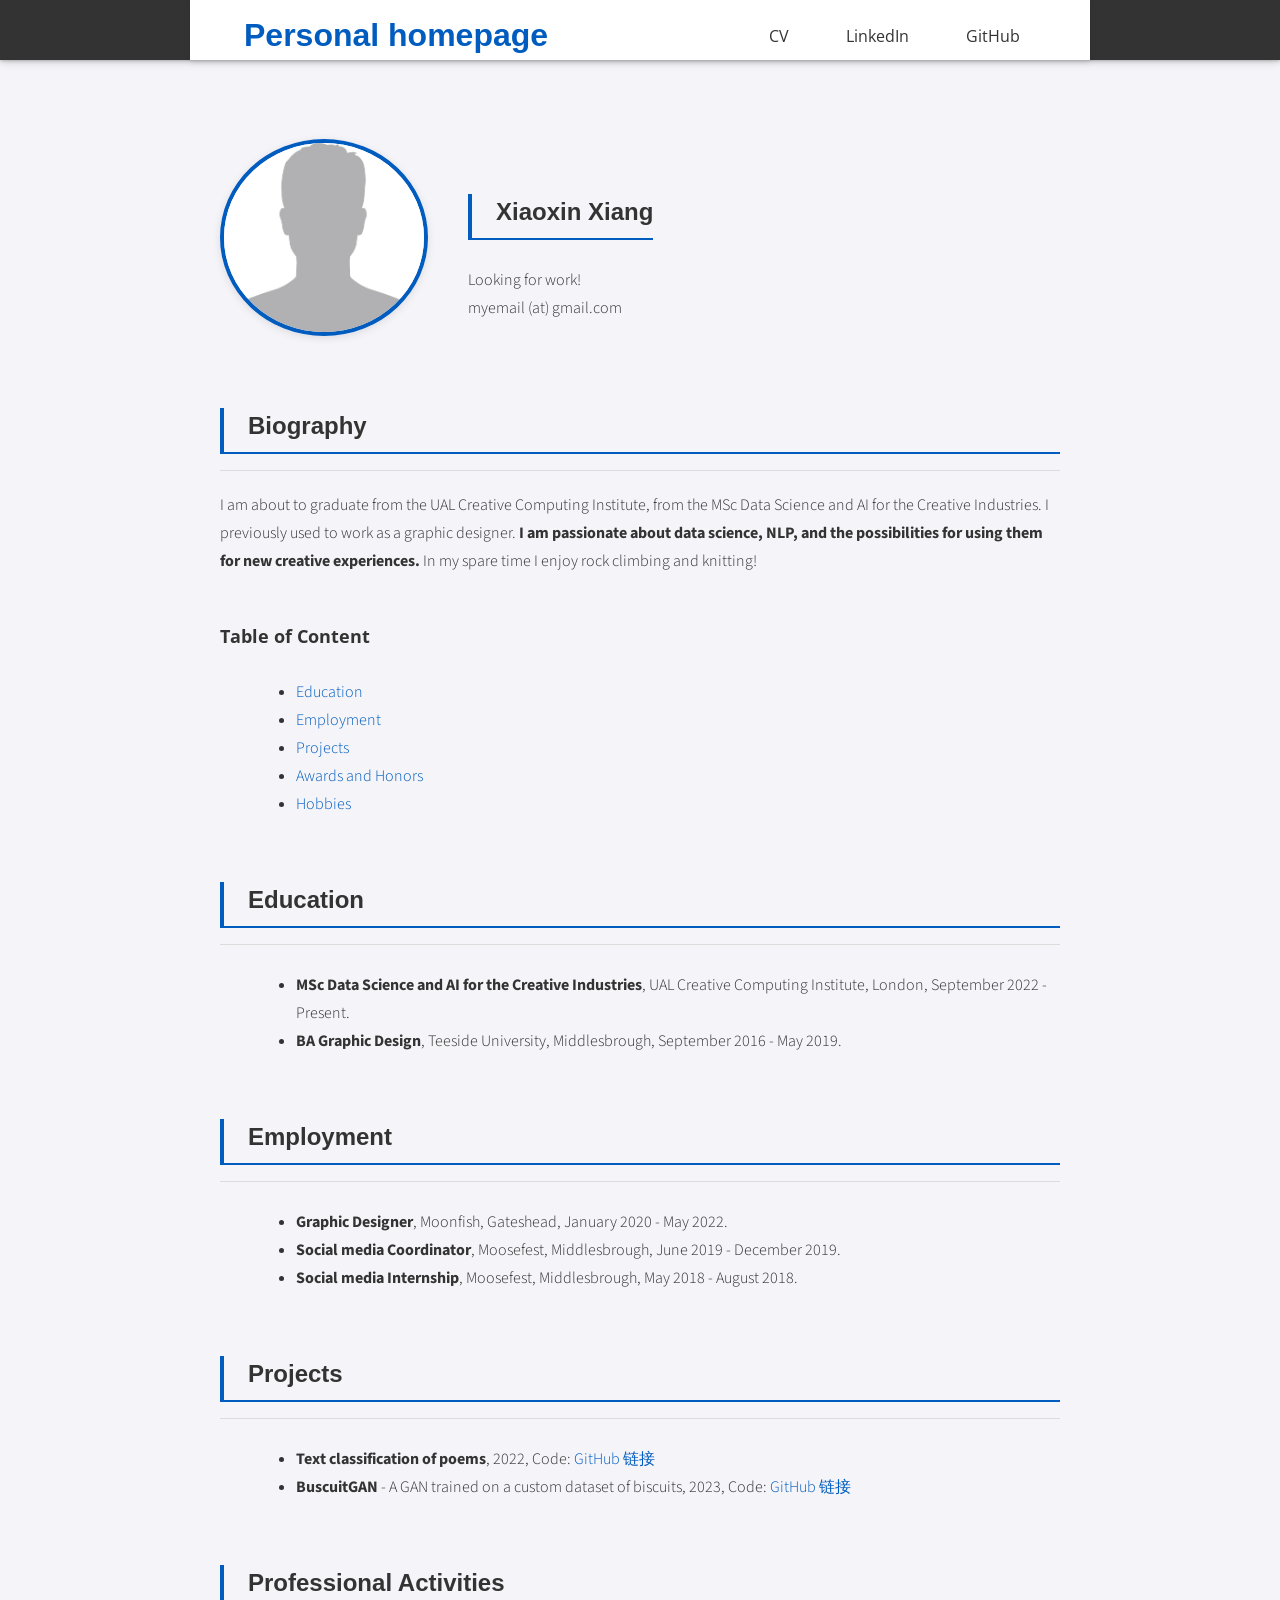
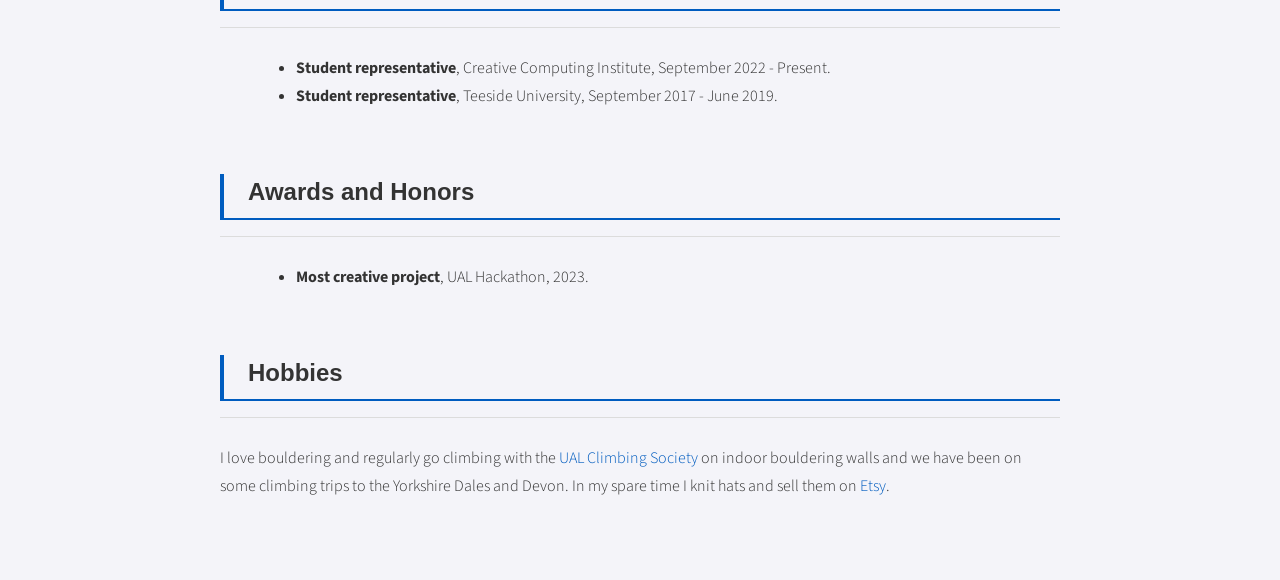
==== commit 6ea416e5: "Update index.html" ====
--- a/index.html
+++ b/index.html
@@ -2,16 +2,26 @@
 <html>
 
 <head>
+  <!-- 页面标题，可在浏览器标签页看到 -->
   <title>Personal webpage</title>
+  <!-- 字符集和移动端视口适配 -->
   <meta charset="utf-8" name="viewport" content="width=device-width, initial-scale=1">
-  <link href="css/frame.css" media="screen" rel="stylesheet" type="text/css" />
-  <link href="css/controls.css" media="screen" rel="stylesheet" type="text/css" />
-  <link href="css/custom.css" media="screen" rel="stylesheet" type="text/css" />
+
+  <!-- 引入样式表：框架、控件、自定义覆盖 -->
+  <link href="css/frame.css" media="screen" rel="stylesheet" type="text/css" /> <!-- 网站基础布局 -->
+  <link href="css/controls.css" media="screen" rel="stylesheet" type="text/css" /> <!-- 按钮等 UI 控件 -->
+  <link href="css/custom.css" media="screen" rel="stylesheet" type="text/css" /> <!-- 你的自定义样式 -->
+
+  <!-- 字体引入：Open Sans 系列和 Source Sans Pro -->
   <link href='https://fonts.googleapis.com/css?family=Open+Sans:400,700' rel='stylesheet' type='text/css'>
   <link href='https://fonts.googleapis.com/css?family=Open+Sans+Condensed:300,700' rel='stylesheet' type='text/css'>
   <link href="https://fonts.googleapis.com/css?family=Source+Sans+Pro:400,700" rel="stylesheet">
+
+  <!-- 菜单脚本：负责移动端折叠展开等交互 -->
   <script src="https://ajax.googleapis.com/ajax/libs/jquery/3.3.1/jquery.min.js"></script>
   <script src="js/menu.js"></script>
+
+  <!-- 可选：Google Analytics 站点统计脚本 -->
   <script>
     (function (i, s, o, g, r, a, m) {
       i['GoogleAnalyticsObject'] = r;
@@ -19,7 +29,7 @@
         (i[r].q = i[r].q || []).push(arguments)
       }, i[r].l = 1 * new Date();
       a = s.createElement(o),
-        m = s.getElementsByTagName(o)[0];
+      m = s.getElementsByTagName(o)[0];
       a.async = 1;
       a.src = g;
       m.parentNode.insertBefore(a, m)
@@ -30,63 +40,102 @@
 </head>
 
 <body>
+  <!-- 导航栏容器：实际内容在 menu.js 中生成，样式在 frame.css -->
   <div class="menu-container"></div>
+
+  <!-- 内容主容器，负责页面主体滚动 -->
   <div class="content-container">
     <div class="content">
+      <!-- flex 布局：头像 + 个人信息 -->
       <div class="content-table flex-column">
         <div class="flex-row">
+          <!-- 头像区域 -->
           <div class="flex-item flex-column">
-            <img class="image" id="me" src="img/blank-profile-pic.jpeg">
+            <!-- 在此替换你的头像图片 -->
+            <img class="image" id="me" src="img/blank-profile-pic.jpeg" alt="头像">
           </div>
+          <!-- 个人信息区域：姓名、状态、邮箱等 -->
           <div class="flex-item flex-column">
-            <h2>Firstname Surname</h2>
+            <!-- 修改姓名 -->
+            <h2>Xiaoxin Xiang</h2>
             <p class="text">
+              <!-- 修改状态与联系方式 -->
               Looking for work!<br>
               myemail (at) gmail.com<br>
-           </p>
+            </p>
           </div>
         </div>
+
+        <!-- Biography 段落 -->
         <div class="flex-row">
           <div class="flex-item flex-column">
+            <!-- 修改此处标题词 */ -->
             <h2>Biography</h2>
-            <hr>
+            <hr> <!-- 分割线 -->
             <p class="text">
+              <!-- 修改自我简介文字 -->
               I am about to graduate from the UAL Creative Computing Institute, from the MSc Data Science and AI for the Creative Industries. I previously used to work as a graphic designer.
               <b>I am passionate about data science, NLP, and the possibilities for using them for new creative experiences.</b> In my spare time I enjoy rock climbing and knitting!
             </p>
+
+            <!-- 目录列表 -->
             <h3>Table of Content</h3>
             <ul>
+              <!-- 对应下面章节的链接锚点，请保持 href 与下面的 id 匹配 -->
               <li><a href="#Education">Education</a></li>
               <li><a href="#Employment">Employment</a></li>
-              <li><a href="#project">Projects</a></li>
-              <li><a href="#award">Awards and Honors</a></li>
-              <li><a href="#hobbies">Hobbies</a></li>
+              <li><a href="#Projects">Projects</a></li>
+              <li><a href="#Awards">Awards and Honors</a></li>
+              <li><a href="#Hobbies">Hobbies</a></li>
             </ul>
-            <h2 id="project">Education</h2>
+
+            <!-- 各章节：修改 id、标题和内容 -->
+            <h2 id="Education">Education</h2>
             <hr>
-            <li><b>MSc Data Science and AI for the Creative Industries</b>, UAL Creative Computing Institute, London, September 2022 - Present.</li>
-            <li><b>BA Graphic Design</b>, Teeside University, Middlesbrough, September 2016 - May 2019.</li>
-            <h2 id="project">Employment</h2>
+            <ul>
+              <li><b>MSc Data Science and AI for the Creative Industries</b>, UAL Creative Computing Institute, London, September 2022 - Present.</li>
+              <li><b>BA Graphic Design</b>, Teeside University, Middlesbrough, September 2016 - May 2019.</li>
+            </ul>
+
+            <h2 id="Employment">Employment</h2>
             <hr>
-            <li><b>Graphic Designer</b>, Moonfish, Gateshead, January 2020 - May 2022.</li>
-            <li><b>Social media Coordiator</b>, Moosefest, Middlesbrough, June 2019 - December 2019.</li>
-            <li><b>Social media Internship</b>, Moosefest, Middlesbrough, May 2018 - August 2018.</li>
-            <h2 id="project">Projects</h2>
+            <ul>
+              <li><b>Graphic Designer</b>, Moonfish, Gateshead, January 2020 - May 2022.</li>
+              <li><b>Social media Coordinator</b>, Moosefest, Middlesbrough, June 2019 - December 2019.</li>
+              <li><b>Social media Internship</b>, Moosefest, Middlesbrough, May 2018 - August 2018.</li>
+            </ul>
+
+            <h2 id="Projects">Projects</h2>
             <hr>
-            <li><b>Text classification of poems</b>, 2022, Code: <a href= "https://github.com/cci-student/NLP-project">https://github.com/cci-student/NLP-project</li></a>
-            <li><b>BuscuitGAN</b> - A GAN trained on a custom dataset of buscuits, 2023, Code: <a href= "https://github.com/cci-student/Buscuit-GAN">https://github.com/cci-student/Buscuit-GAN</li></a>
-            <h2 id="professional">Professional activities</h2>
+            <ul>
+              <li><b>Text classification of poems</b>, 2022, Code: <a href="https://github.com/cci-student/NLP-project">GitHub 链接</a></li>
+              <li><b>BuscuitGAN</b> - A GAN trained on a custom dataset of biscuits, 2023, Code: <a href="https://github.com/cci-student/Buscuit-GAN">GitHub 链接</a></li>
+            </ul>
+
+            <h2 id="Professional">Professional Activities</h2>
             <hr>
-            <li><b>Student representative</b>, Creative Computing Instute, September 2022 - Present.</li>
-            <li><b>Student representative</b>, Teeside University, September 2017 - June 2019.</li>
-            <h2 id="award">Awards and honours</h2>
+            <ul>
+              <li><b>Student representative</b>, Creative Computing Institute, September 2022 - Present.</li>
+              <li><b>Student representative</b>, Teeside University, September 2017 - June 2019.</li>
+            </ul>
+
+            <h2 id="Awards">Awards and Honors</h2>
             <hr>
-            <li><b>Most creative project</b>, UAL Hackathon, 2023.</li>
-            <h2 id="hobbies">Hobbies</h2>
+            <ul>
+              <li><b>Most creative project</b>, UAL Hackathon, 2023.</li>
+            </ul>
+
+            <h2 id="Hobbies">Hobbies</h2>
             <hr>
-            <p>I love bouldering and regularly go climbing with the <a href="https://www.arts-su.com/yourcommunities/clubs/club/ualclimbing/">UAL Climbing Society</a> on indoor bouldering walls and we have been on some climbing trips to the Yorkshire dales and Devon. In my spare time I knit hats and sell them on <a href="https://www.etsy.com/uk/">etsy</a>.</p>
-          <!--End Projects-->
+            <p>
+              I love bouldering and regularly go climbing with the <a href="https://www.arts-su.com/yourcommunities/clubs/club/ualclimbing/">UAL Climbing Society</a> on indoor bouldering walls and we have been on some climbing trips to the Yorkshire Dales and Devon.
+              In my spare time I knit hats and sell them on <a href="https://www.etsy.com/uk/">Etsy</a>.
+            </p>
+
+            <!-- End of content -->
+          </div>
         </div>
+
       </div>
     </div>
   </div>
--- a/css/controls.css
+++ b/css/controls.css
@@ -1,443 +1,96 @@
-/*************************************************************************
- * GitHub: https://github.com/yenchiah/project-website-template
- * Version: v3.40
- * This CSS file has control elements that do not require JavaScript
- * If you want to keep this template updated, avoid modifying this file
- * Instead, add your own CSS in the custom.css file
- *************************************************************************/
-
-.custom-image-button {
-  display: flex;
-  flex-direction: column;
-  flex-wrap: wrap;
-  justify-content: flex-start;
-  align-items: stretch;
-  align-content: stretch;
-  box-sizing: border-box;
-  text-decoration: none;
-  -webkit-touch-callout: none;
-  -webkit-user-select: none;
-  -khtml-user-select: none;
-  -moz-user-select: none;
-  -ms-user-select: none;
-  user-select: none;
+/*========== 全局容器 & 排版 ==========*/
+/* 让正文内容居中+限制最大宽度，自动左右留白 */
+.content {
+  max-width: 800px;      /* 最佳阅读宽度 50~75 字符 */
+  margin: 0 auto;        /* 水平居中 */
+  padding: 2rem 1rem;    /* 上下内边距 */
 }
 
-.custom-button {
-  font-family: 'Open Sans', Helvetica, Arial, sans-serif;
-  padding: 10px 20px;
-  text-align: center;
-  font-size: 14px;
-  line-height: 15px;
-  outline: none;
-  border-radius: 2px;
-  cursor: pointer;
-  box-shadow: none;
-  transition: background-color 0.1s, box-shadow 0.1s, border 0.1s;
-  text-decoration: none;
-  display: block;
-  box-sizing: border-box;
-  color: white;
-  border: 1px solid #7d7d7d;
-  background-color: #7d7d7d;
-  -webkit-touch-callout: none;
-  -webkit-user-select: none;
-  -khtml-user-select: none;
-  -moz-user-select: none;
-  -ms-user-select: none;
-  user-select: none;
+/* 标题统一样式 & 间距 */
+.content h2 {
+  margin-top: 3rem;      /* 同级标题上方留白加大 */
+  margin-bottom: 1rem;
+  padding-bottom: 0.5rem;
+  border-bottom: 2px solid var(--color-primary);
+}
+.content h3 {
+  margin-top: 2rem;
+  margin-bottom: 0.75rem;
 }
 
-.custom-button:not(:disabled):hover {
-  background-color: #4d4d4d;
-  border-color: #4d4d4d;
+/* 段落 & 列表 增加行高和间距 */
+.content p {
+  line-height: 1.75;
+  margin-bottom: 1rem;
+}
+.content ul,
+.content ol {
+  margin: 1rem 0 1rem 1.5rem;
+  line-height: 1.75;
 }
 
-.custom-button:not(:disabled):active {
-  background-color: #4d4d4d;
-  border-color: #4d4d4d;
+/*========== 导航栏微调 ==========*/
+.menu {
+  height: 60px !important;               /* 减薄整个导航高度 */
+  padding: 0;                            
+  box-shadow: 0 2px 6px rgba(0,0,0,0.1);
+}
+.menu .logo a {
+  flex: 1;                               /* Logo 左占满剩余空间 */
+  padding-left: 1.5rem !important;
+}
+.menu .menu-items {
+  display: flex;                         /* 保证右侧链接水平排列 */
+}
+.menu .menu-items>a {
+  padding: 0 1rem;
+  font-size: 1rem;
+  line-height: 60px;                     /* 链接垂直居中 */
+}
+.menu .menu-items>a:hover {
+  color: var(--color-primary) !important;
 }
 
-.custom-button:disabled {
-  opacity: 0.4;
-  cursor: default;
+/*========== Hero 区（头像 + 个人信息） ==========*/
+.hero {
+  display: flex;
+  align-items: center;
+  gap: 2rem;                             /* 头像与文字间距 */
+  padding: 3rem 1rem 2rem;
+}
+.hero #me {
+  flex-shrink: 0;                        /* 固定头像尺寸 */
+  width: 160px;
+  height: 160px;
+  border: 4px solid var(--color-primary);
+}
+.hero .intro {
+  flex: 1;                               /* 文字区占满剩余 */
+}
+.hero .intro h1 {
+  margin: 0 0 0.5rem;
+  font-size: 2rem;
+}
+.hero .intro p {
+  margin: 0.25rem 0;
+  color: var(--color-secondary);
 }
 
-.custom-button-primary {
-  background-color: #007bff;
-  border-color: #007bff;
-}
-
-.custom-button-primary:not(:disabled):hover {
-  background-color: #005cbf;
-  border-color: #005cbf;
-}
-
-.custom-button-primary:not(:disabled):active {
-  background-color: #005cbf;
-  border-color: #005cbf;
-}
-
-.custom-button-danger {
-  background-color: #dc3545;
-  border-color: #dc3545;
-}
-
-.custom-button-danger:not(:disabled):hover {
-  background-color: #a71120;
-  border-color: #a71120;
-}
-
-.custom-button-danger:not(:disabled):active {
-  background-color: #a71120;
-  border-color: #a71120;
-}
-
-.custom-button-info {
-  background-color: #17a2b8;
-  border-color: #17a2b8;
-}
-
-.custom-button-info:not(:disabled):hover {
-  background-color: #007082;
-  border-color: #007082;
-}
-
-.custom-button-info:not(:disabled):active {
-  background-color: #007082;
-  border-color: #007082;
-}
-
-.custom-button-flat {
-  font-family: 'Open Sans', Helvetica, Arial, sans-serif;
-  text-align: center;
-  font-size: 16px;
-  line-height: 16px;
-  outline: none;
-  border-radius: 48px;
-  cursor: pointer;
-  box-shadow: none;
-  transition: background-color 0.1s, box-shadow 0.1s, border 0.1s;
-  text-decoration: none;
-  color: black;
-  border: 1px solid #777777;
-  background-color: white;
-  padding: 13px;
-  display: flex;
-  flex-direction: row;
-  flex-wrap: wrap;
-  justify-content: center;
-  align-items: center;
-  align-content: center;
-  box-sizing: border-box;
-  -webkit-touch-callout: none;
-  -webkit-user-select: none;
-  -khtml-user-select: none;
-  -moz-user-select: none;
-  -ms-user-select: none;
-  user-select: none;
-}
-
-.custom-button-flat.large {
-  font-size: 18px;
-  line-height: 18px;
-  padding: 17px;
-  border-radius: 56px;
-}
-
-.custom-button-flat.small {
-  font-size: 14px;
-  line-height: 14px;
-  padding: 12px;
-  border-radius: 42px;
-}
-
-.custom-button-flat:disabled {
-  opacity: 0.4;
-  cursor: default;
-}
-
-.custom-button-flat img {
-  width: 20px;
-  height: 20px;
-}
-
-.custom-button-flat.small img {
-  width: 16px;
-  height: 16px;
-}
-
-.custom-button-flat.large img {
-  width: 24px;
-  height: 24px;
-}
-
-.custom-button-flat span {
-  margin-left: 6px;
-}
-
-input.custom-textbox,
-textarea.custom-textbox {
-  font-family: 'Source Sans Pro', Helvetica, Arial, sans-serif;
-  box-sizing: border-box;
-  padding: 5px 10px;
-  background: rgb(255, 255, 255);
-  border: 1px solid #7d7d7d;
-  font-size: 16px;
-  outline: none;
-  border-radius: 2px;
-  resize: vertical;
-}
-
-input.custom-textbox {
-  min-height: 37px;
-  max-height: 37px;
-}
-
-textarea.custom-textbox {
-  min-height: 60px;
-  max-height: 200px;
-}
-
-input[readonly].custom-textbox,
-textarea[readonly].custom-textbox {
-  cursor: default;
-  background: rgb(230, 230, 230);
-}
-
-.control-group {
-  display: flex;
-  flex-direction: row;
-  flex-wrap: wrap;
-  justify-content: flex-start;
-  align-items: center;
-  align-content: stretch;
-  box-sizing: border-box;
-  -webkit-touch-callout: none;
-  -webkit-user-select: none;
-  -khtml-user-select: none;
-  -moz-user-select: none;
-  -ms-user-select: none;
-  user-select: none;
-}
-
-.control-group .custom-image-button {
-  margin: 10px 0 10px 0;
-}
-
-.control-group .custom-image-button:not(:last-child) {
-  margin-right: 15px;
-}
-
-.control-group .custom-button {
-  margin: 10px 0 10px 0;
-}
-
-.control-group .custom-button:not(:last-child) {
-  margin-right: 15px;
-}
-
-.control-group .custom-button-flat {
-  margin: 10px 0 10px 0;
-}
-
-.control-group .custom-button-flat:not(:last-child) {
-  margin-right: 15px;
-}
-
-.control-group .custom-textbox {
-  margin: 10px 0 10px 0;
-}
-
-.control-group .custom-textbox:not(:last-child) {
-  margin-right: 15px;
-}
-
-@media screen and (max-width: 500px) {
-  .stretch-on-mobile {
-    margin-left: 0 !important;
-    margin-right: 0 !important;
-    flex: 1 0 100%;
-    max-width: 100%;
+/* 手机下堆叠布局 */
+@media (max-width: 700px) {
+  .hero {
+    flex-direction: column;
+    text-align: center;
+  }
+  .hero #me {
+    margin-bottom: 1rem;
   }
 }
 
-.pulse-white {
-  box-shadow: 0 0 0 rgba(255, 255, 255, 0.5);
-  animation: pulse-white 2s infinite;
+/*========== Footer（如果有）简单居中 ==========*/
+.footer {
+  text-align: center;
+  font-size: 0.875rem;
+  color: var(--color-secondary);
+  padding: 2rem 1rem;
 }
-
-@-webkit-keyframes pulse-white {
-  0% {
-    -webkit-box-shadow: 0 0 0 0 rgba(255, 255, 255, 0.5);
-  }
-
-  70% {
-    -webkit-box-shadow: 0 0 0 15px rgba(255, 255, 255, 0);
-  }
-
-  100% {
-    -webkit-box-shadow: 0 0 0 0 rgba(255, 255, 255, 0);
-  }
-}
-
-@keyframes pulse-white {
-  0% {
-    -moz-box-shadow: 0 0 0 0 rgba(255, 255, 255, 0.5);
-    box-shadow: 0 0 0 0 rgba(255, 255, 255, 0.5);
-  }
-
-  70% {
-    -moz-box-shadow: 0 0 0 15px rgba(255, 255, 255, 0);
-    box-shadow: 0 0 0 15px rgba(255, 255, 255, 0);
-  }
-
-  100% {
-    -moz-box-shadow: 0 0 0 0 rgba(255, 255, 255, 0);
-    box-shadow: 0 0 0 0 rgba(255, 255, 255, 0);
-  }
-}
-
-.pulse-black {
-  box-shadow: 0 0 0 rgba(0, 0, 0, 0.5);
-  animation: pulse-black 2s infinite;
-}
-
-@-webkit-keyframes pulse-black {
-  0% {
-    -webkit-box-shadow: 0 0 0 0 rgba(0, 0, 0, 0.5);
-  }
-
-  70% {
-    -webkit-box-shadow: 0 0 0 15px rgba(0, 0, 0, 0);
-  }
-
-  100% {
-    -webkit-box-shadow: 0 0 0 0 rgba(0, 0, 0, 0);
-  }
-}
-
-@keyframes pulse-black {
-  0% {
-    -moz-box-shadow: 0 0 0 0 rgba(0, 0, 0, 0.5);
-    box-shadow: 0 0 0 0 rgba(0, 0, 0, 0.5);
-  }
-
-  70% {
-    -moz-box-shadow: 0 0 0 15px rgba(0, 0, 0, 0);
-    box-shadow: 0 0 0 15px rgba(0, 0, 0, 0);
-  }
-
-  100% {
-    -moz-box-shadow: 0 0 0 0 rgba(0, 0, 0, 0);
-    box-shadow: 0 0 0 0 rgba(0, 0, 0, 0);
-  }
-}
-
-.pulse-primary {
-  box-shadow: 0 0 0 rgba(0, 123, 255, 0.5);
-  animation: pulse-primary 2s infinite;
-}
-
-@-webkit-keyframes pulse-primary {
-  0% {
-    -webkit-box-shadow: 0 0 0 0 rgba(0, 123, 255, 0.5);
-  }
-
-  70% {
-    -webkit-box-shadow: 0 0 0 15px rgba(0, 123, 255, 0);
-  }
-
-  100% {
-    -webkit-box-shadow: 0 0 0 0 rgba(0, 123, 255, 0);
-  }
-}
-
-@keyframes pulse-primary {
-  0% {
-    -moz-box-shadow: 0 0 0 0 rgba(0, 123, 255, 0.5);
-    box-shadow: 0 0 0 0 rgba(0, 123, 255, 0.5);
-  }
-
-  70% {
-    -moz-box-shadow: 0 0 0 15px rgba(0, 123, 255, 0);
-    box-shadow: 0 0 0 15px rgba(0, 123, 255, 0);
-  }
-
-  100% {
-    -moz-box-shadow: 0 0 0 0 rgba(0, 123, 255, 0);
-    box-shadow: 0 0 0 0 rgba(0, 123, 255, 0);
-  }
-}
-
-.pulse-danger {
-  box-shadow: 0 0 0 rgba(220, 53, 69, 0.5);
-  animation: pulse-danger 2s infinite;
-}
-
-@-webkit-keyframes pulse-danger {
-  0% {
-    -webkit-box-shadow: 0 0 0 0 rgba(220, 53, 69, 0.5);
-  }
-
-  70% {
-    -webkit-box-shadow: 0 0 0 15px rgba(220, 53, 69, 0);
-  }
-
-  100% {
-    -webkit-box-shadow: 0 0 0 0 rgba(220, 53, 69, 0);
-  }
-}
-
-@keyframes pulse-danger {
-  0% {
-    -moz-box-shadow: 0 0 0 0 rgba(220, 53, 69, 0.5);
-    box-shadow: 0 0 0 0 rgba(220, 53, 69, 0.5);
-  }
-
-  70% {
-    -moz-box-shadow: 0 0 0 15px rgba(220, 53, 69, 0);
-    box-shadow: 0 0 0 15px rgba(220, 53, 69, 0);
-  }
-
-  100% {
-    -moz-box-shadow: 0 0 0 0 rgba(220, 53, 69, 0);
-    box-shadow: 0 0 0 0 rgba(220, 53, 69, 0);
-  }
-}
-
-.pulse-info {
-  box-shadow: 0 0 0 rgba(23, 162, 184, 0.5);
-  animation: pulse-info 2s infinite;
-}
-
-@-webkit-keyframes pulse-info {
-  0% {
-    -webkit-box-shadow: 0 0 0 0 rgba(23, 162, 184, 0.5);
-  }
-
-  70% {
-    -webkit-box-shadow: 0 0 0 15px rgba(23, 162, 184, 0);
-  }
-
-  100% {
-    -webkit-box-shadow: 0 0 0 0 rgba(23, 162, 184, 0);
-  }
-}
-
-@keyframes pulse-info {
-  0% {
-    -moz-box-shadow: 0 0 0 0 rgba(23, 162, 184, 0.5);
-    box-shadow: 0 0 0 0 rgba(23, 162, 184, 0.5);
-  }
-
-  70% {
-    -moz-box-shadow: 0 0 0 15px rgba(23, 162, 184, 0);
-    box-shadow: 0 0 0 15px rgba(23, 162, 184, 0);
-  }
-
-  100% {
-    -moz-box-shadow: 0 0 0 0 rgba(23, 162, 184, 0);
-    box-shadow: 0 0 0 0 rgba(23, 162, 184, 0);
-  }
-}
--- a/css/custom.css
+++ b/css/custom.css
@@ -1,22 +1,91 @@
-/*************************************************************************
- * This css file is for your own style.
- *************************************************************************/
-
-#me {
-  width: 180px;
-  border-radius: 50%;
+/* —— 1. 统一配色 & 变量 —— */
+:root {
+  --color-bg: #f4f4f9;
+  --color-text: #333;
+  --color-primary: #005cbf;
+  --color-secondary: #777;
+  --font-base: 'Source Sans Pro', sans-serif;
+  --font-heading: 'Oswald', sans-serif;
+  --space: 1.5rem;
 }
 
-.flex-item-stretch-6 {
-  flex: 1 auto;
+/* 全局重设 */
+body {
+  background: var(--color-bg);
+  color: var(--color-text);
+  font-family: var(--font-base);
+  line-height: 1.6;
 }
 
-.max-width-600 {
+/* —— 2. 头部导航 & Logo 区 —— */
+.menu {
+  background: white !important;
+  box-shadow: 0 2px 6px rgba(0,0,0,0.1);
+}
+.menu .logo a {
+  color: var(--color-primary) !important;
+  font-family: var(--font-heading) !important;
+  font-size: 2rem !important;
+}
+.menu .menu-items>a {
+  color: var(--color-text) !important;
+  margin-right: var(--space);
+}
+.menu .menu-items>a:hover {
+  color: var(--color-primary) !important;
+}
+
+/* —— 3. 主视觉（Hero）区 —— */
+.banner {
+  background: var(--color-primary) url('img/your-hero.jpg') center/cover no-repeat;
+  padding: calc(var(--space) * 2) var(--space);
+  color: white;
+}
+.banner h2 {
+  font-family: var(--font-heading);
+  font-size: 2.5rem;
+  margin-bottom: 0.5rem;
+}
+.banner p {
+  font-size: 1.1rem;
+}
+
+/* —— 4. 内容区间隔 & 栅格 —— */
+.content {
+  padding: var(--space);
   max-width: 900px;
 }
+.content h2 {
+  border-left: 4px solid var(--color-primary);
+  padding-left: var(--space);
+  margin-top: calc(var(--space) * 2);
+  font-family: var(--font-heading);
+}
+.content ul, .content ol {
+  margin-left: calc(var(--space) * 1.5);
+}
 
-@media screen and (min-width: 900px) {
-  .flex-item-stretch-6 {
-    flex: 5.5;
-  }
-}+/* —— 5. 头像 & 按钮美化 —— */
+#me {
+  width: 200px;
+  border-radius: 50%;
+  border: 4px solid var(--color-primary);
+  box-shadow: 0 2px 8px rgba(0,0,0,0.1);
+  margin-bottom: var(--space);
+}
+.custom-button-primary {
+  background: var(--color-primary) !important;
+  border-color: var(--color-primary) !important;
+  border-radius: 24px;
+  padding: 8px 16px;
+  font-family: var(--font-base);
+}
+.custom-button-primary:hover {
+  background: darken(var(--color-primary), 10%) !important;
+}
+
+/* —— 6. 响应式微调 —— */
+@media (max-width: 700px) {
+  .banner h2 { font-size: 2rem; }
+  .menu .menu-items>a { font-size: 1rem; }
+}
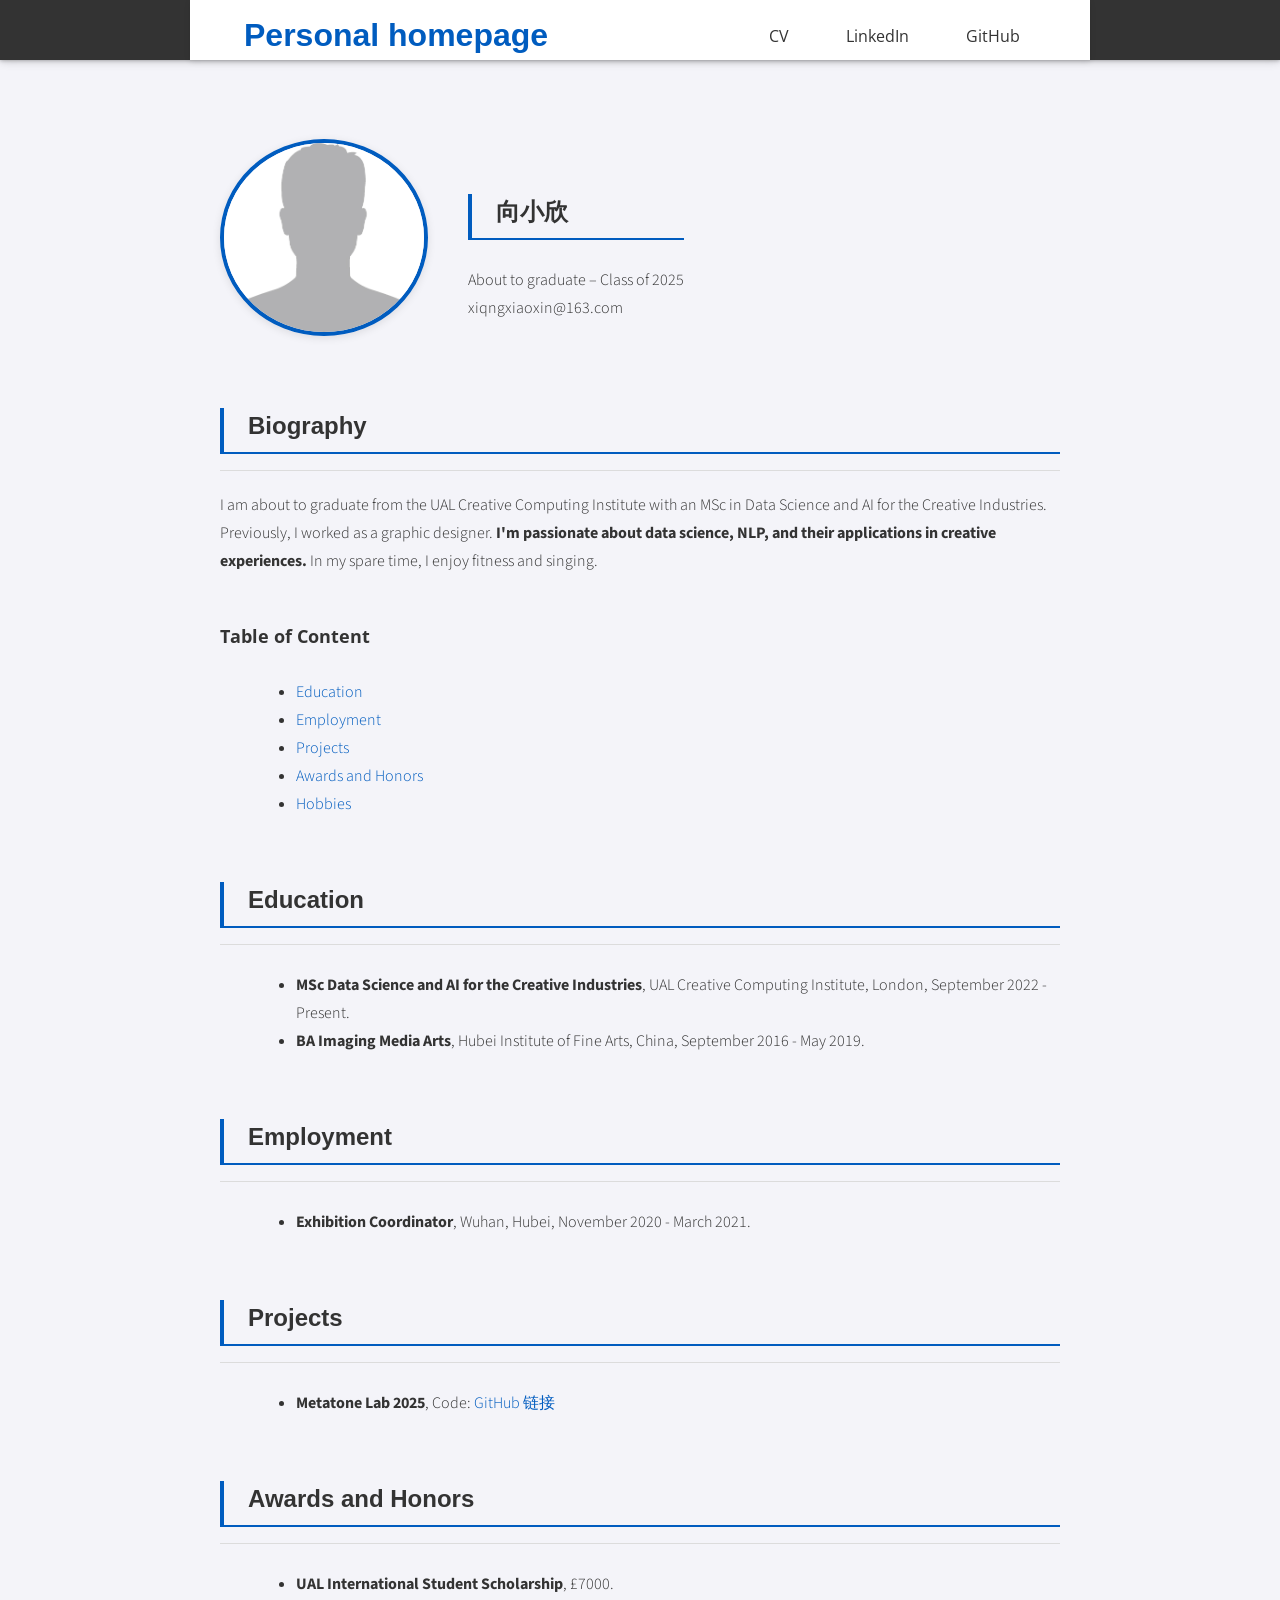
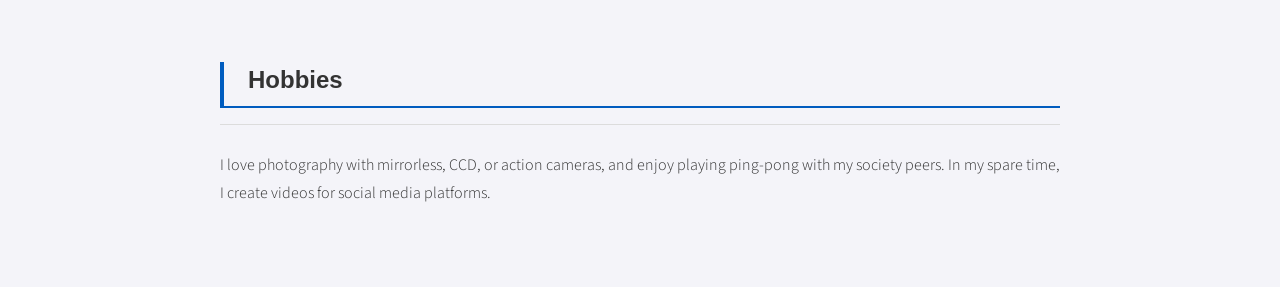
==== commit 88ff52d4: "11" ====
--- a/index.html
+++ b/index.html
@@ -57,11 +57,11 @@
           <!-- 个人信息区域：姓名、状态、邮箱等 -->
           <div class="flex-item flex-column">
             <!-- 修改姓名 -->
-            <h2>Xiaoxin Xiang</h2>
+            <h2>向小欣</h2>
             <p class="text">
               <!-- 修改状态与联系方式 -->
-              Looking for work!<br>
-              myemail (at) gmail.com<br>
+              About to graduate – Class of 2025<br>
+              xiqngxiaoxin@163.com<br>
             </p>
           </div>
         </div>
@@ -69,13 +69,11 @@
         <!-- Biography 段落 -->
         <div class="flex-row">
           <div class="flex-item flex-column">
-            <!-- 修改此处标题词 */ -->
+            <!-- 修改此处标题词 -->
             <h2>Biography</h2>
             <hr> <!-- 分割线 -->
             <p class="text">
-              <!-- 修改自我简介文字 -->
-              I am about to graduate from the UAL Creative Computing Institute, from the MSc Data Science and AI for the Creative Industries. I previously used to work as a graphic designer.
-              <b>I am passionate about data science, NLP, and the possibilities for using them for new creative experiences.</b> In my spare time I enjoy rock climbing and knitting!
+              I am about to graduate from the UAL Creative Computing Institute with an MSc in Data Science and AI for the Creative Industries. Previously, I worked as a graphic designer. <b>I'm passionate about data science, NLP, and their applications in creative experiences.</b> In my spare time, I enjoy fitness and singing.
             </p>
 
             <!-- 目录列表 -->
@@ -94,42 +92,31 @@
             <hr>
             <ul>
               <li><b>MSc Data Science and AI for the Creative Industries</b>, UAL Creative Computing Institute, London, September 2022 - Present.</li>
-              <li><b>BA Graphic Design</b>, Teeside University, Middlesbrough, September 2016 - May 2019.</li>
+              <li><b>BA Imaging Media Arts</b>, Hubei Institute of Fine Arts, China, September 2016 - May 2019.</li>
             </ul>
 
             <h2 id="Employment">Employment</h2>
             <hr>
             <ul>
-              <li><b>Graphic Designer</b>, Moonfish, Gateshead, January 2020 - May 2022.</li>
-              <li><b>Social media Coordinator</b>, Moosefest, Middlesbrough, June 2019 - December 2019.</li>
-              <li><b>Social media Internship</b>, Moosefest, Middlesbrough, May 2018 - August 2018.</li>
+              <li><b>Exhibition Coordinator</b>, Wuhan, Hubei, November 2020 - March 2021.</li>
             </ul>
 
             <h2 id="Projects">Projects</h2>
             <hr>
             <ul>
-              <li><b>Text classification of poems</b>, 2022, Code: <a href="https://github.com/cci-student/NLP-project">GitHub 链接</a></li>
-              <li><b>BuscuitGAN</b> - A GAN trained on a custom dataset of biscuits, 2023, Code: <a href="https://github.com/cci-student/Buscuit-GAN">GitHub 链接</a></li>
-            </ul>
-
-            <h2 id="Professional">Professional Activities</h2>
-            <hr>
-            <ul>
-              <li><b>Student representative</b>, Creative Computing Institute, September 2022 - Present.</li>
-              <li><b>Student representative</b>, Teeside University, September 2017 - June 2019.</li>
+              <li><b>Metatone Lab 2025</b>, Code: <a href="https://github.com/littlexx15/AI-4-Media-Project-XiaoxinXiang">GitHub 链接</a></li>
             </ul>
 
             <h2 id="Awards">Awards and Honors</h2>
             <hr>
             <ul>
-              <li><b>Most creative project</b>, UAL Hackathon, 2023.</li>
+              <li><b>UAL International Student Scholarship</b>, £7000.</li>
             </ul>
 
             <h2 id="Hobbies">Hobbies</h2>
             <hr>
             <p>
-              I love bouldering and regularly go climbing with the <a href="https://www.arts-su.com/yourcommunities/clubs/club/ualclimbing/">UAL Climbing Society</a> on indoor bouldering walls and we have been on some climbing trips to the Yorkshire Dales and Devon.
-              In my spare time I knit hats and sell them on <a href="https://www.etsy.com/uk/">Etsy</a>.
+              I love photography with mirrorless, CCD, or action cameras, and enjoy playing ping-pong with my society peers. In my spare time, I create videos for social media platforms.
             </p>
 
             <!-- End of content -->
@@ -141,4 +128,4 @@
   </div>
 </body>
 
-</html>+</html>
